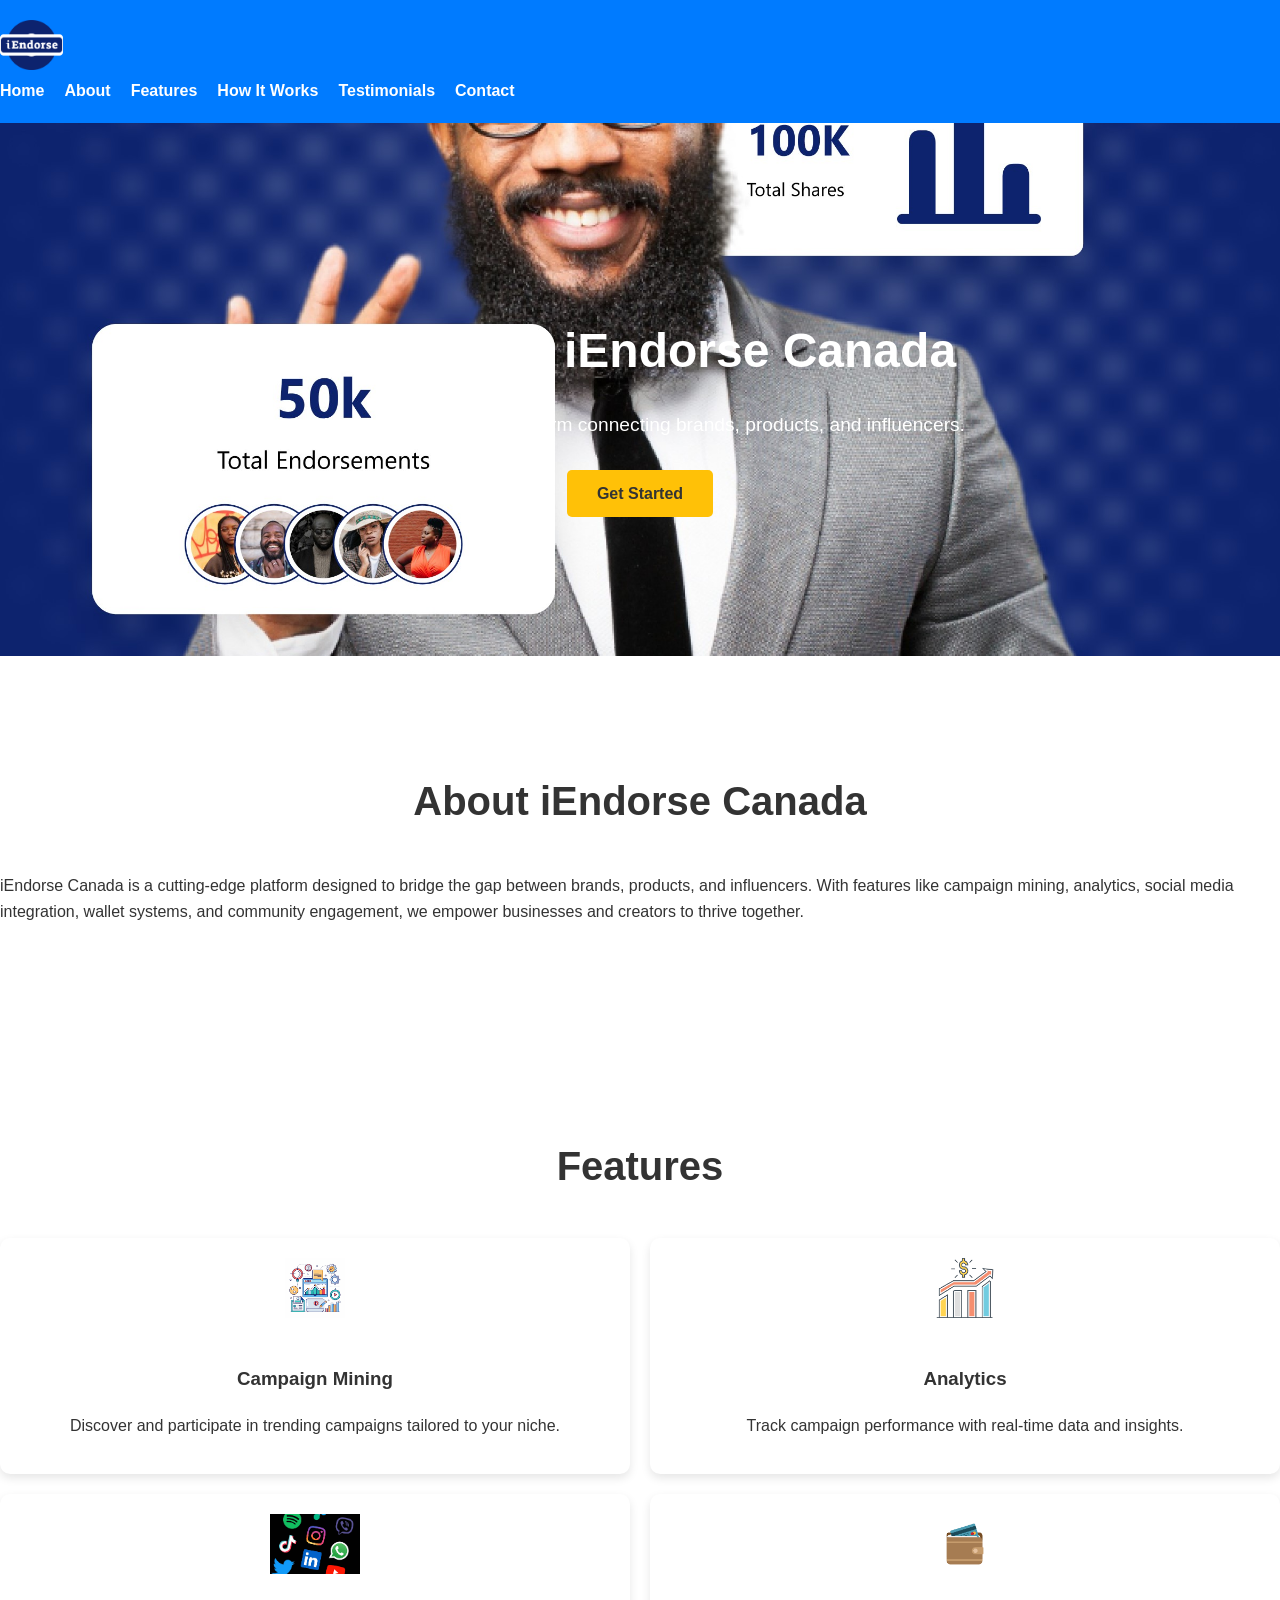
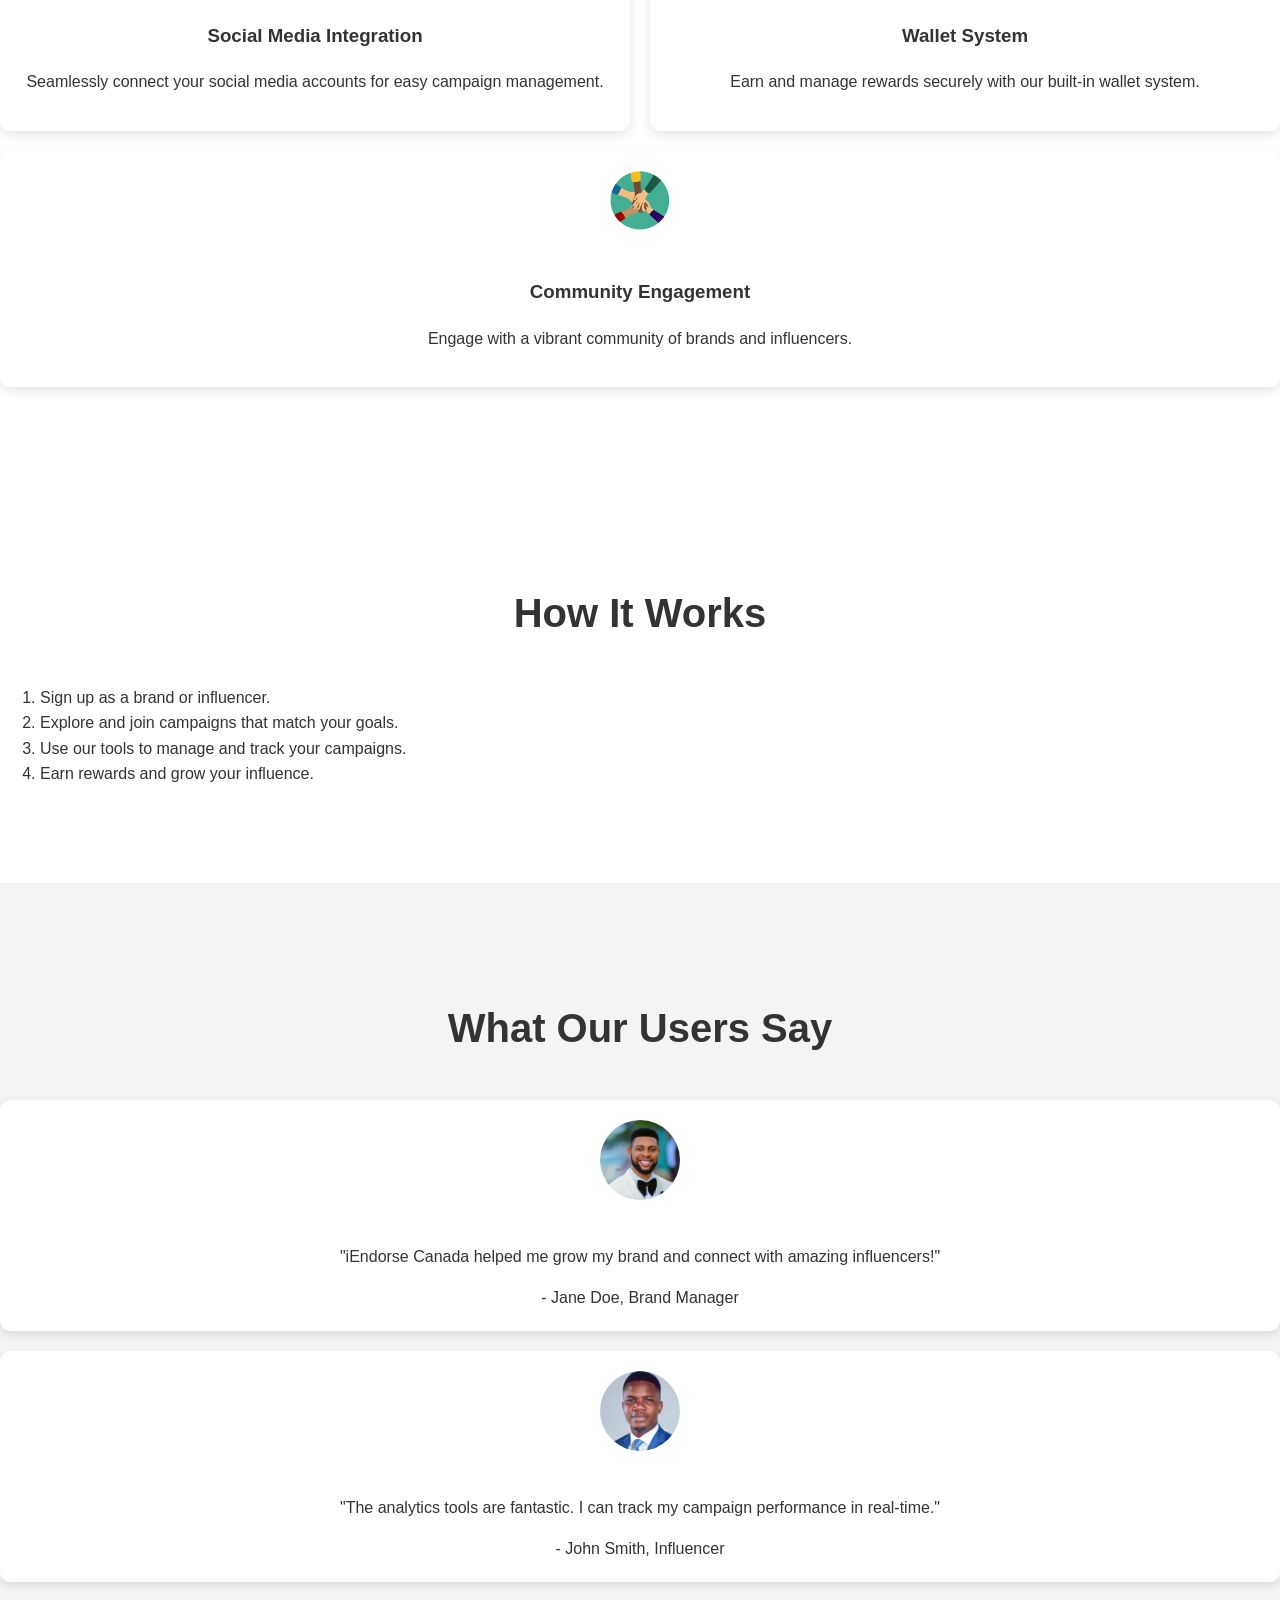
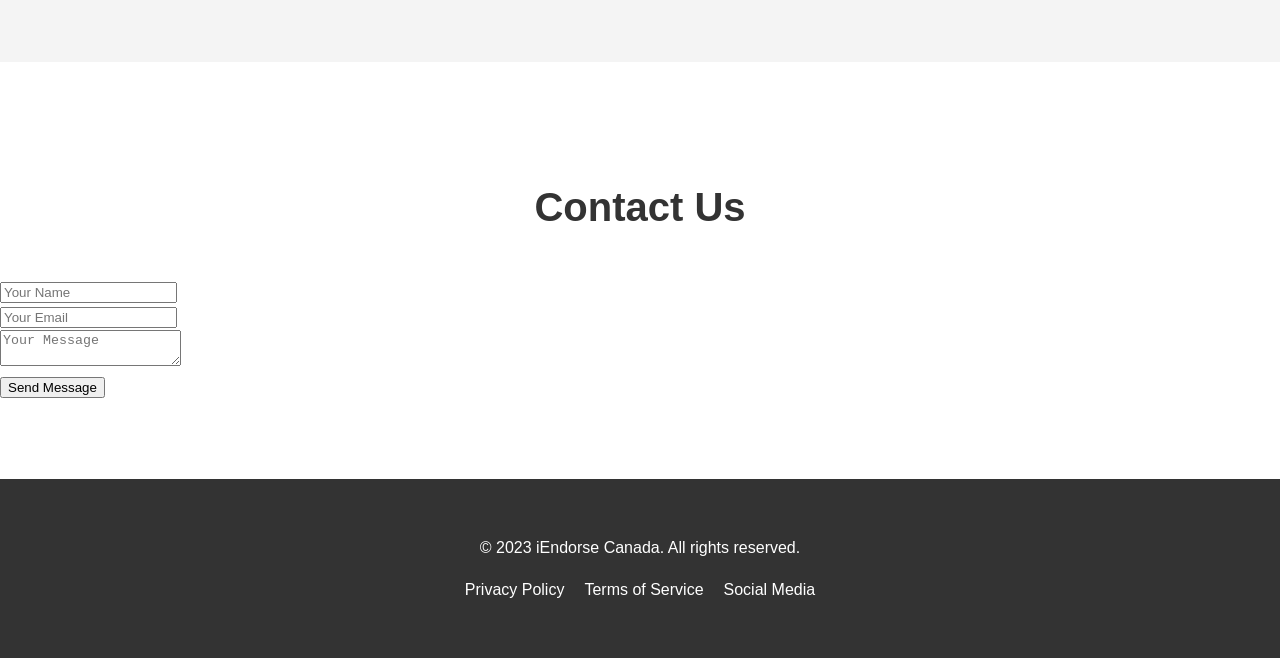
==== index.html @ 28fe3de1 "Update index.html" ====
<!DOCTYPE html>
<html lang="en">
<head>
  <meta charset="UTF-8">
  <meta name="viewport" content="width=device-width, initial-scale=1.0">
  <title>iEndorse Canada</title>
  <link rel="icon" type="images/png" href=images/logo.png">
  <link rel="stylesheet" href="styles.css">
</head>
<body>
  <header>
    <div class="container">
      <div class="header-content">
        <img src="images/logo.png" alt="iEndorse Canada Logo" class="logo">
        <nav>
          <ul>
            <li><a href="#home">Home</a></li>
            <li><a href="#about">About</a></li>
            <li><a href="#features">Features</a></li>
            <li><a href="#how-it-works">How It Works</a></li>
            <li><a href="#testimonials">Testimonials</a></li>
            <li><a href="#contact">Contact</a></li>
          </ul>
        </nav>
      </div>
    </div>
  </header>

  <section id="home" class="hero">
    <div class="container">
      <h1>. . . . . . . . . iEndorse Canada</h1>
      <p>Your digital campaign platform connecting brands, products, and influencers.</p>
      <a href="#how-it-works" class="cta-button">Get Started</a>
    </div>
  </section>

  <section id="about" class="about">
    <div class="container">
      <h2>About iEndorse Canada</h2>
      <p>iEndorse Canada is a cutting-edge platform designed to bridge the gap between brands, products, and influencers. With features like campaign mining, analytics, social media integration, wallet systems, and community engagement, we empower businesses and creators to thrive together.</p>
    </div>
  </section>

  <section id="features" class="features">
    <div class="container">
      <h2>Features</h2>
      <div class="feature-list">
        <div class="feature-item">
          <img src="images/feature-icons/campaign-mining.png" alt="Campaign Mining">
          <h3>Campaign Mining</h3>
          <p>Discover and participate in trending campaigns tailored to your niche.</p>
        </div>
        <div class="feature-item">
          <img src="images/feature-icons/analytics.png" alt="Analytics">
          <h3>Analytics</h3>
          <p>Track campaign performance with real-time data and insights.</p>
        </div>
        <div class="feature-item">
          <img src="images/feature-icons/social-media.png" alt="Social Media Integration">
          <h3>Social Media Integration</h3>
          <p>Seamlessly connect your social media accounts for easy campaign management.</p>
        </div>
        <div class="feature-item">
          <img src="images/feature-icons/wallet.png" alt="Wallet System">
          <h3>Wallet System</h3>
          <p>Earn and manage rewards securely with our built-in wallet system.</p>
        </div>
        <div class="feature-item">
          <img src="images/feature-icons/community.png" alt="Community Engagement">
          <h3>Community Engagement</h3>
          <p>Engage with a vibrant community of brands and influencers.</p>
        </div>
      </div>
    </div>
  </section>

  <section id="how-it-works" class="how-it-works">
    <div class="container">
      <h2>How It Works</h2>
      <ol>
        <li>Sign up as a brand or influencer.</li>
        <li>Explore and join campaigns that match your goals.</li>
        <li>Use our tools to manage and track your campaigns.</li>
        <li>Earn rewards and grow your influence.</li>
      </ol>
    </div>
  </section>

  <section id="testimonials" class="testimonials">
    <div class="container">
      <h2>What Our Users Say</h2>
      <div class="testimonial-list">
        <div class="testimonial-item">
          <img src="images/testimonial-1.jpg" alt="User 1">
          <p>"iEndorse Canada helped me grow my brand and connect with amazing influencers!"</p>
          <span>- Jane Doe, Brand Manager</span>
        </div>
        <div class="testimonial-item">
          <img src="images/testimonial-2.jpg" alt="User 2">
          <p>"The analytics tools are fantastic. I can track my campaign performance in real-time."</p>
          <span>- John Smith, Influencer</span>
        </div>
      </div>
    </div>
  </section>

  <section id="contact" class="contact">
    <div class="container">
      <h2>Contact Us</h2>
      <form action="#" method="post">
        <div class="form-group">
          <input type="text" name="name" placeholder="Your Name" required>
        </div>
        <div class="form-group">
          <input type="email" name="email" placeholder="Your Email" required>
        </div>
        <div class="form-group">
          <textarea name="message" placeholder="Your Message" required></textarea>
        </div>
        <button type="submit" class="submit-button">Send Message</button>
      </form>
    </div>
  </section>

  <footer>
    <div class="container">
      <p>&copy; 2023 iEndorse Canada. All rights reserved.</p>
      <ul>
        <li><a href="#">Privacy Policy</a></li>
        <li><a href="#">Terms of Service</a></li>
        <li><a href="#">Social Media</a></li>
      </ul>
    </div>
  </footer>
</body>
</html>
---- styles.css ----
/* General Styles */
body {
  font-family: 'Arial', sans-serif;
  margin: 0;
  padding: 0;
  line-height: 1.6;
  color: #333;
}



/* Header */
header {
  background: #007BFF;
  color: #fff;
  padding: 20px 0;
  box-shadow: 0 2px 10px rgba(0, 0, 0, 0.1);
}

header .container {
  display: flex;
  justify-content: space-between;
  align-items: center;
}

header .logo {
  height: 50px;
}

header nav ul {
  list-style: none;
  padding: 0;
  display: flex;
  gap: 20px;
  margin: 0;
}

header nav ul li a {
  color: #fff;
  text-decoration: none;
  font-weight: bold;
  transition: color 0.3s ease;
}

header nav ul li a:hover {
  color: #FFC107; /* Highlight color on hover */
}

/* Hero Section */
.hero {
  background: url('images/hero-bg.jpg') no-repeat center center/cover;
  color: #fff;
  padding: 150px 0;
  text-align: center;
}

.hero h1 {
  font-size: 3rem;
  margin-bottom: 20px;
}

.hero p {
  font-size: 1.2rem;
  margin-bottom: 40px;
}

.cta-button {
  background: #FFC107;
  color: #333;
  padding: 15px 30px;
  text-decoration: none;
  border-radius: 5px;
  font-weight: bold;
  transition: background 0.3s ease;
}

.cta-button:hover {
  background: #e0a800;
}

/* Sections */
section {
  padding: 80px 0;
}

h2 {
  text-align: center;
  margin-bottom: 40px;
  font-size: 2.5rem;
}

/* Features Section */
.feature-list {
  display: flex;
  gap: 20px;
  justify-content: center;
  flex-wrap: wrap;
}

.feature-item {
  background: #fff;
  padding: 20px;
  border-radius: 10px;
  text-align: center;
  flex: 1 1 calc(33.333% - 40px);
  box-shadow: 0 4px 10px rgba(0, 0, 0, 0.1);
  transition: transform 0.3s ease;
}

.feature-item:hover {
  transform: translateY(-10px);
}

.feature-item img {
  height: 60px;
  margin-bottom: 20px;
}

/* Testimonials Section */
.testimonials {
  background: #f4f4f4;
}

.testimonial-list {
  display: flex;
  gap: 20px;
  justify-content: center;
  flex-wrap: wrap;
}

.testimonial-item {
  background: #fff;
  padding: 20px;
  border-radius: 10px;
  text-align: center;
  flex: 1 1 calc(50% - 40px);
  box-shadow: 0 4px 10px rgba(0, 0, 0, 0.1);
}

.testimonial-item img {
  width: 80px;
  height: 80px;
  border-radius: 50%;
  margin-bottom: 20px;
}

/* Footer */
footer {
  background: #333;
  color: #fff;
  padding: 40px 0;
  text-align: center;
}

footer ul {
  list-style: none;
  padding: 0;
  display: flex;
  justify-content: center;
  gap: 20px;
}

footer ul li a {
  color: #fff;
  text-decoration: none;
}
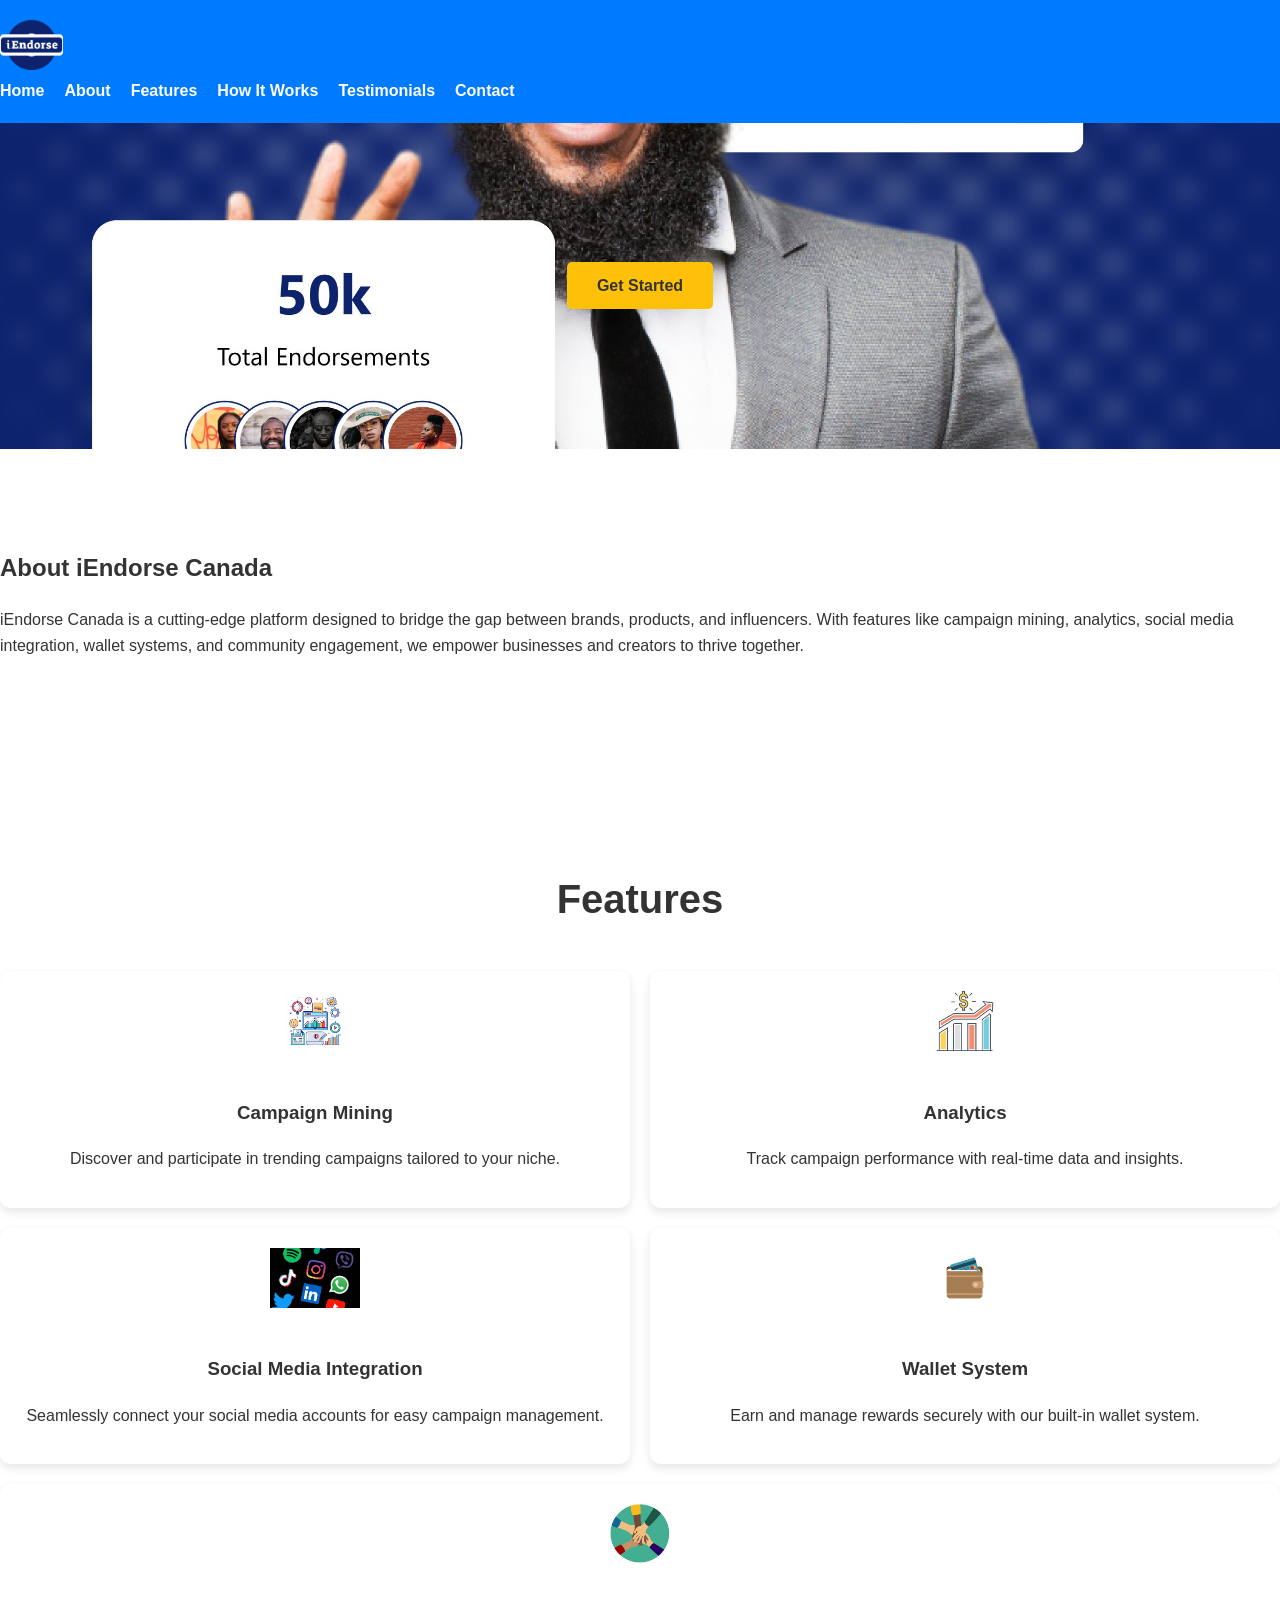
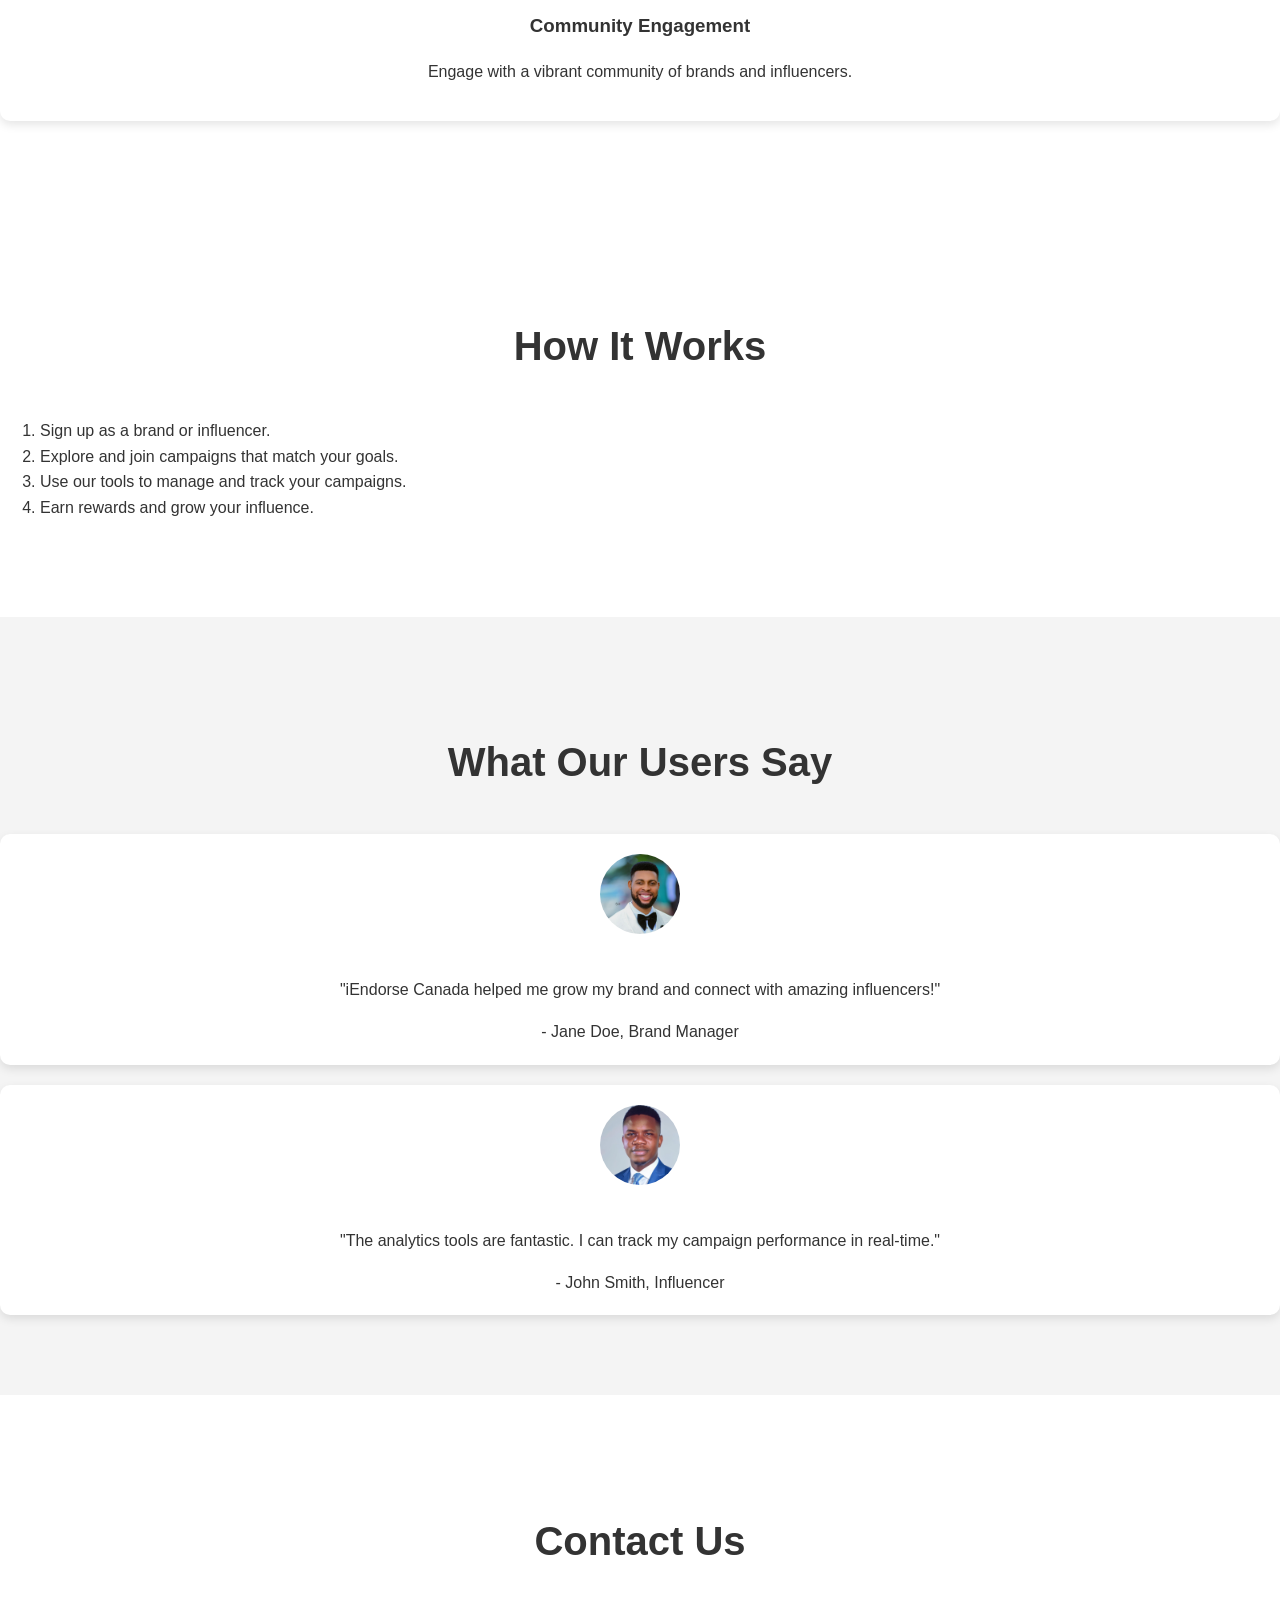
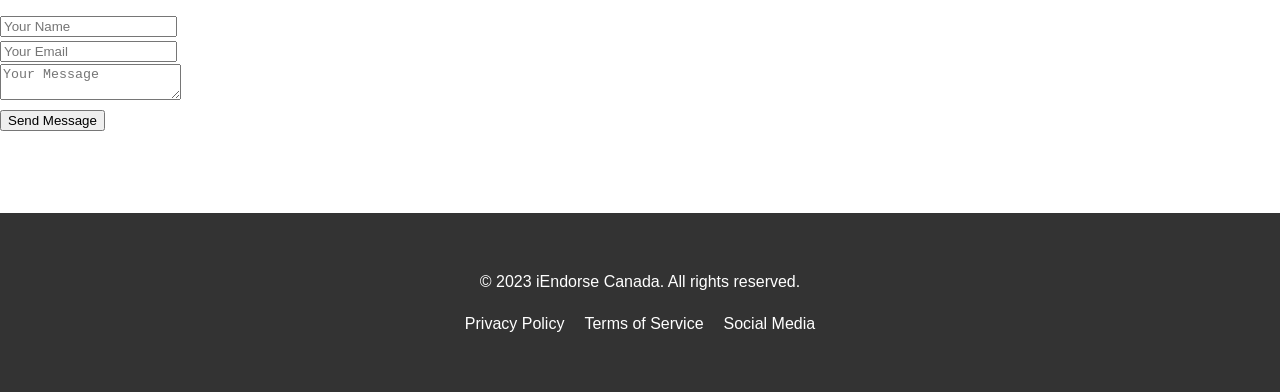
==== commit f2a50114: "Update index.html" ====
--- a/index.html
+++ b/index.html
@@ -28,15 +28,14 @@
 
   <section id="home" class="hero">
     <div class="container">
-      <h1>. . . . . . . . . iEndorse Canada</h1>
-      <p>Your digital campaign platform connecting brands, products, and influencers.</p>
+     
       <a href="#how-it-works" class="cta-button">Get Started</a>
     </div>
   </section>
 
   <section id="about" class="about">
     <div class="container">
-      <h2>About iEndorse Canada</h2>
+      <h1>About iEndorse Canada</h1>
       <p>iEndorse Canada is a cutting-edge platform designed to bridge the gap between brands, products, and influencers. With features like campaign mining, analytics, social media integration, wallet systems, and community engagement, we empower businesses and creators to thrive together.</p>
     </div>
   </section>
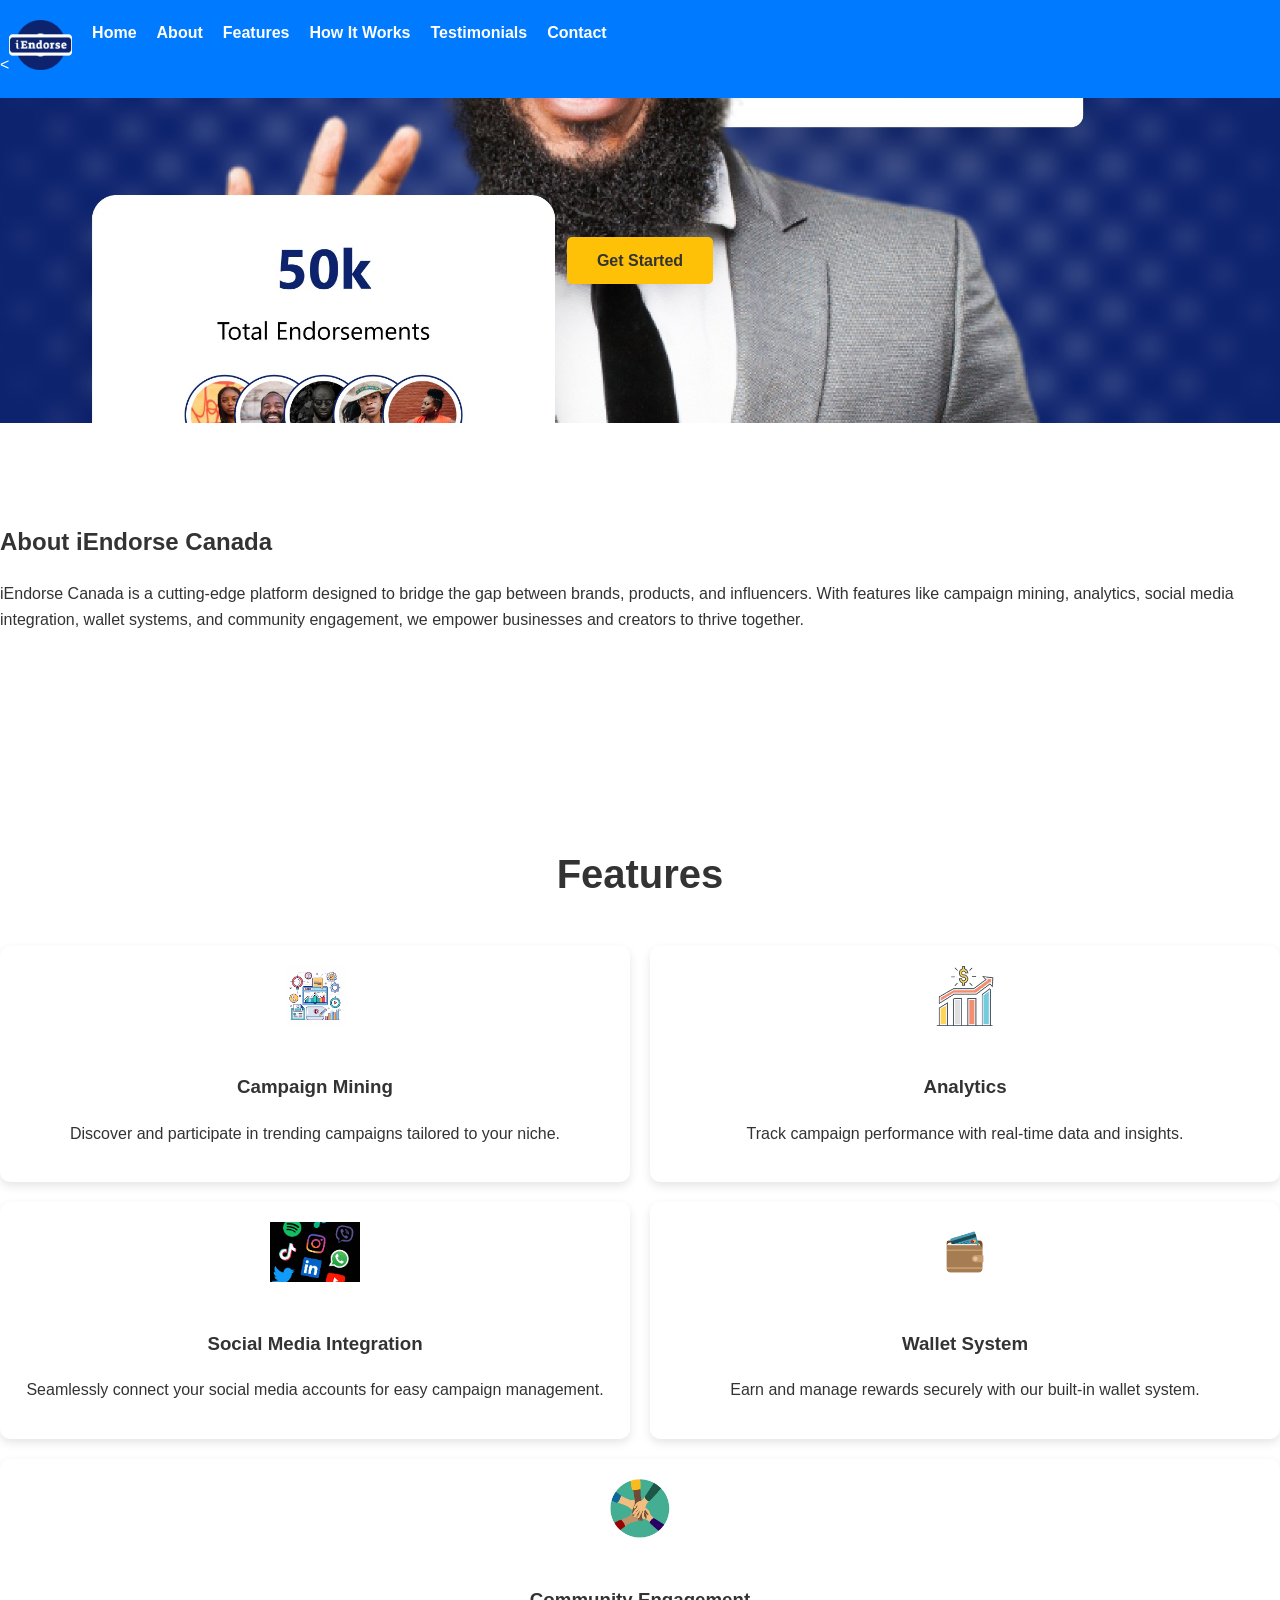
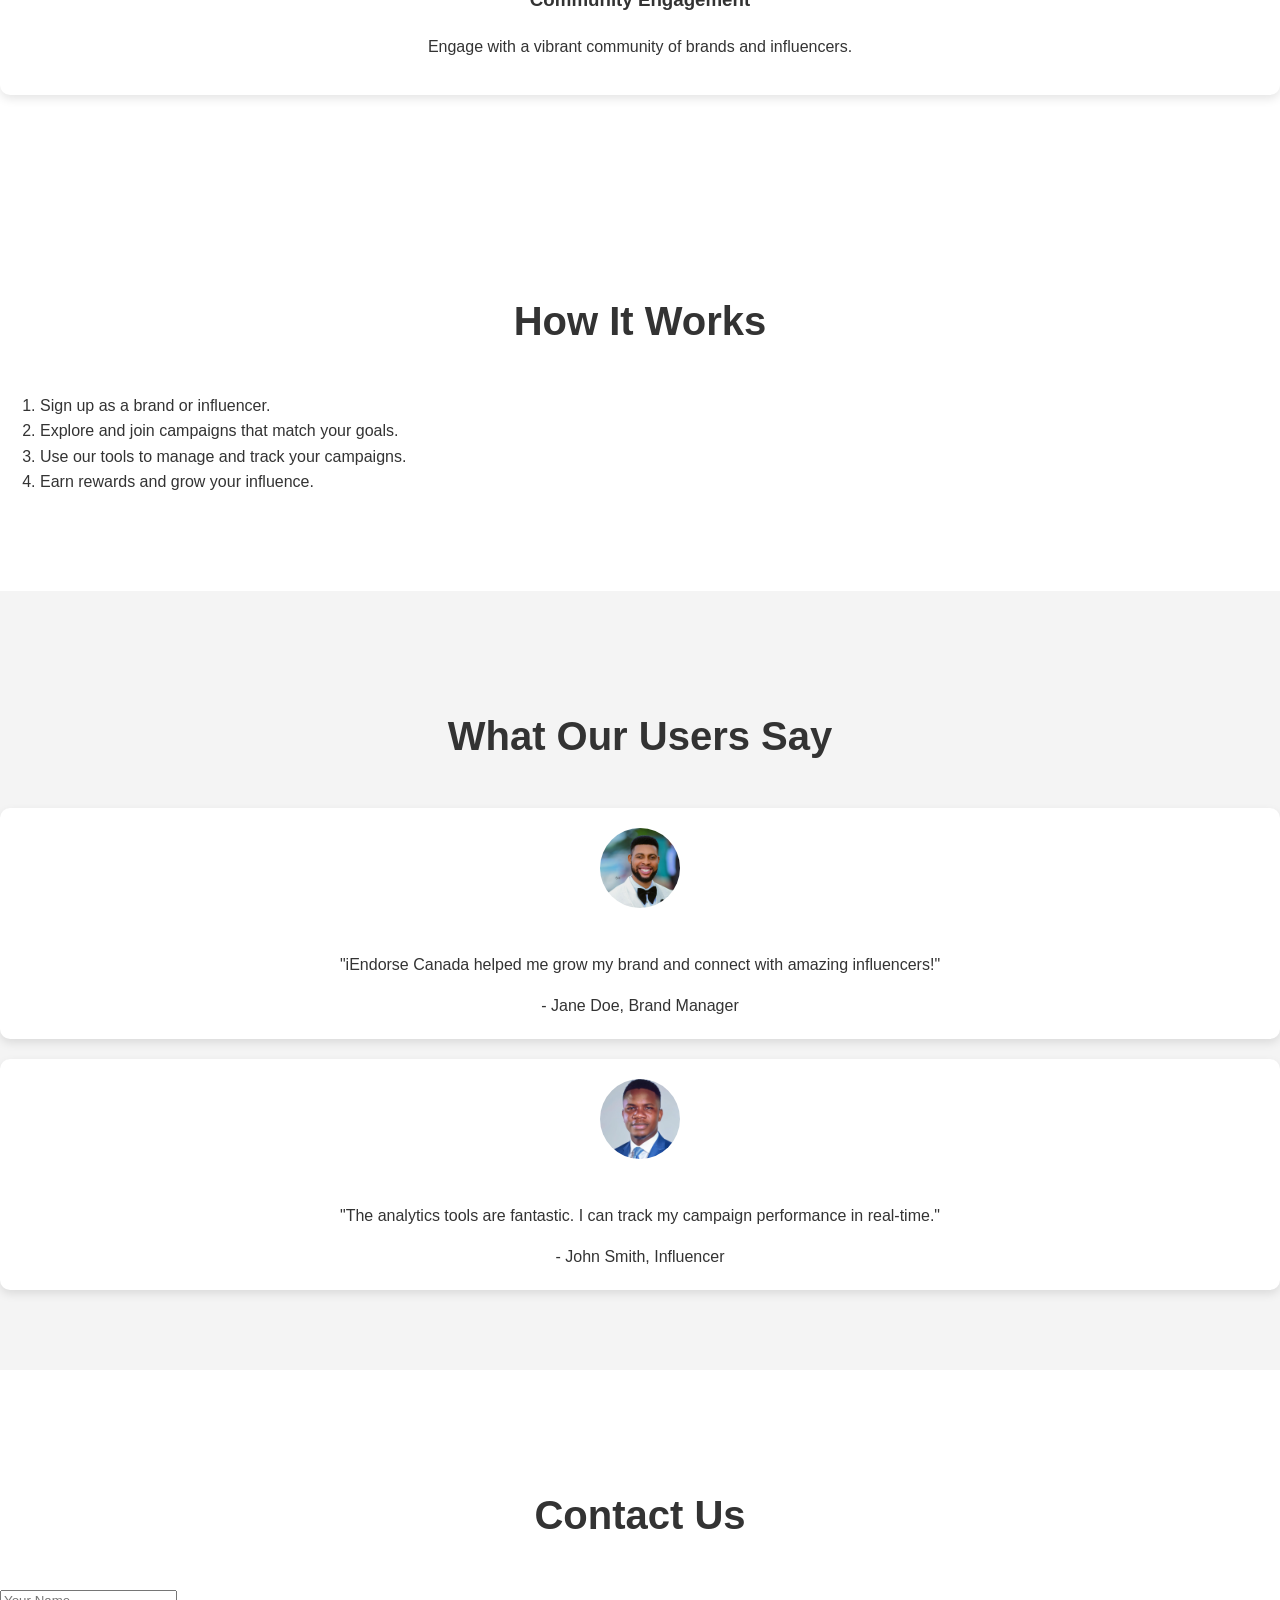
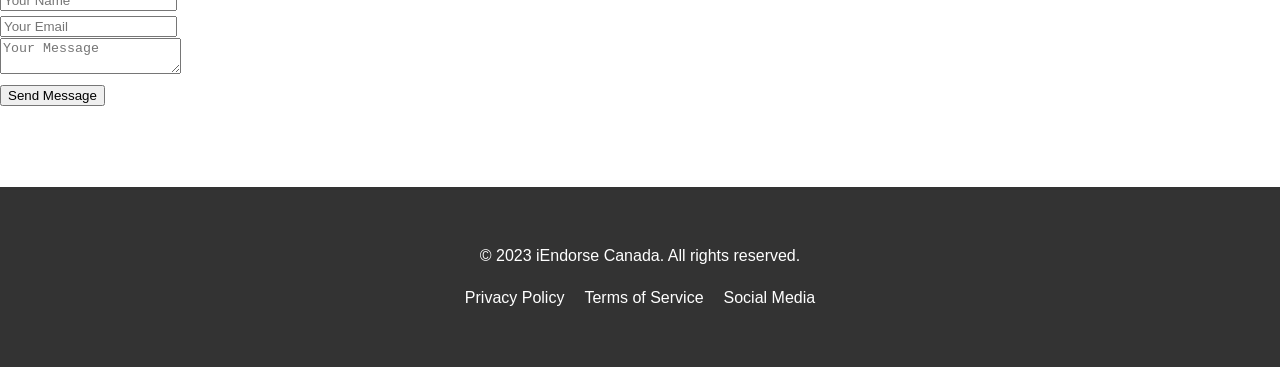
==== commit 3113d9d5: "Update index.html" ====
--- a/index.html
+++ b/index.html
@@ -5,15 +5,18 @@
   <meta name="viewport" content="width=device-width, initial-scale=1.0">
   <title>iEndorse Canada</title>
   <link rel="icon" type="images/png" href=images/logo.png">
+  <link rel="icon" href="https://raw.githubusercontent.com/chrisdgenius/iendorse-canada/main/iamges/logo.png" type="image/png">
+
   <link rel="stylesheet" href="styles.css">
 </head>
 <body>
   <header>
     <div class="container">
       <div class="header-content">
-        <img src="images/logo.png" alt="iEndorse Canada Logo" class="logo">
+        
         <nav>
           <ul>
+            <li><<img src="images/logo.png" alt="iEndorse Canada Logo" class="logo"></li>
             <li><a href="#home">Home</a></li>
             <li><a href="#about">About</a></li>
             <li><a href="#features">Features</a></li>
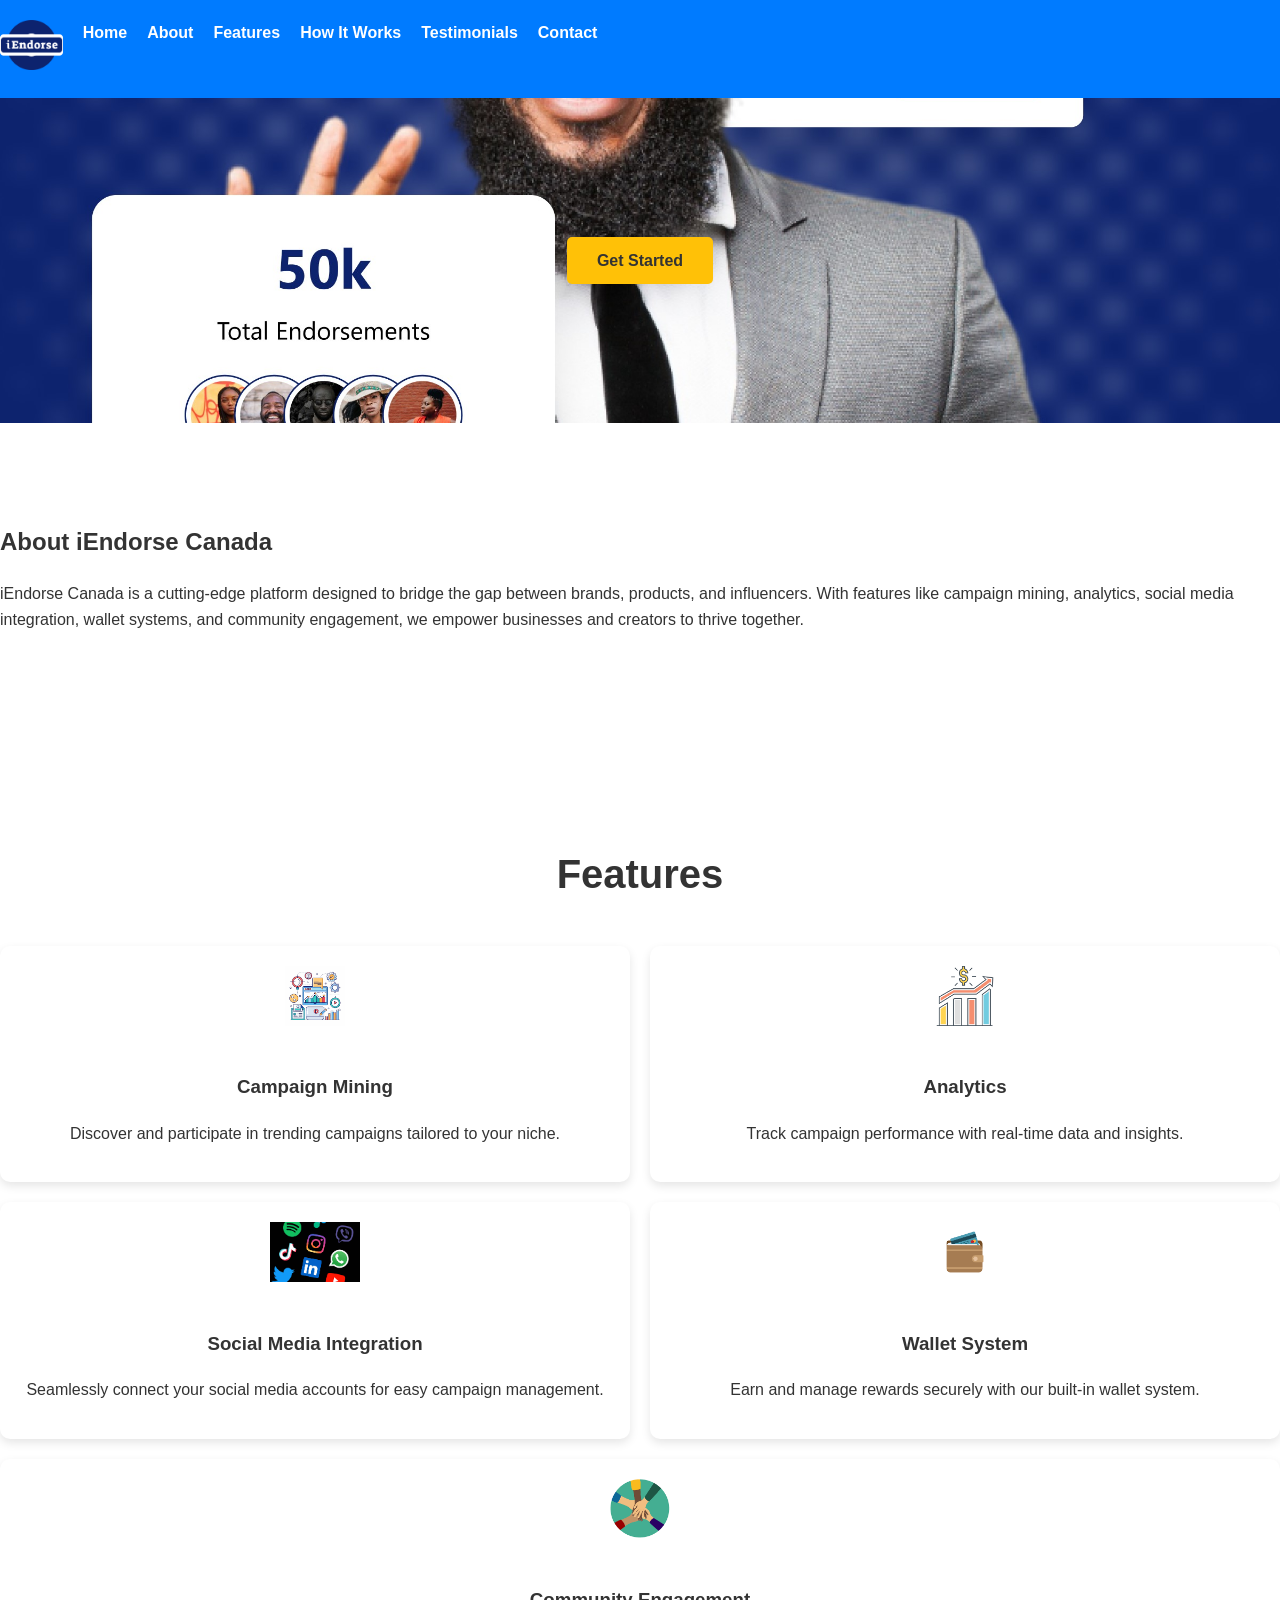
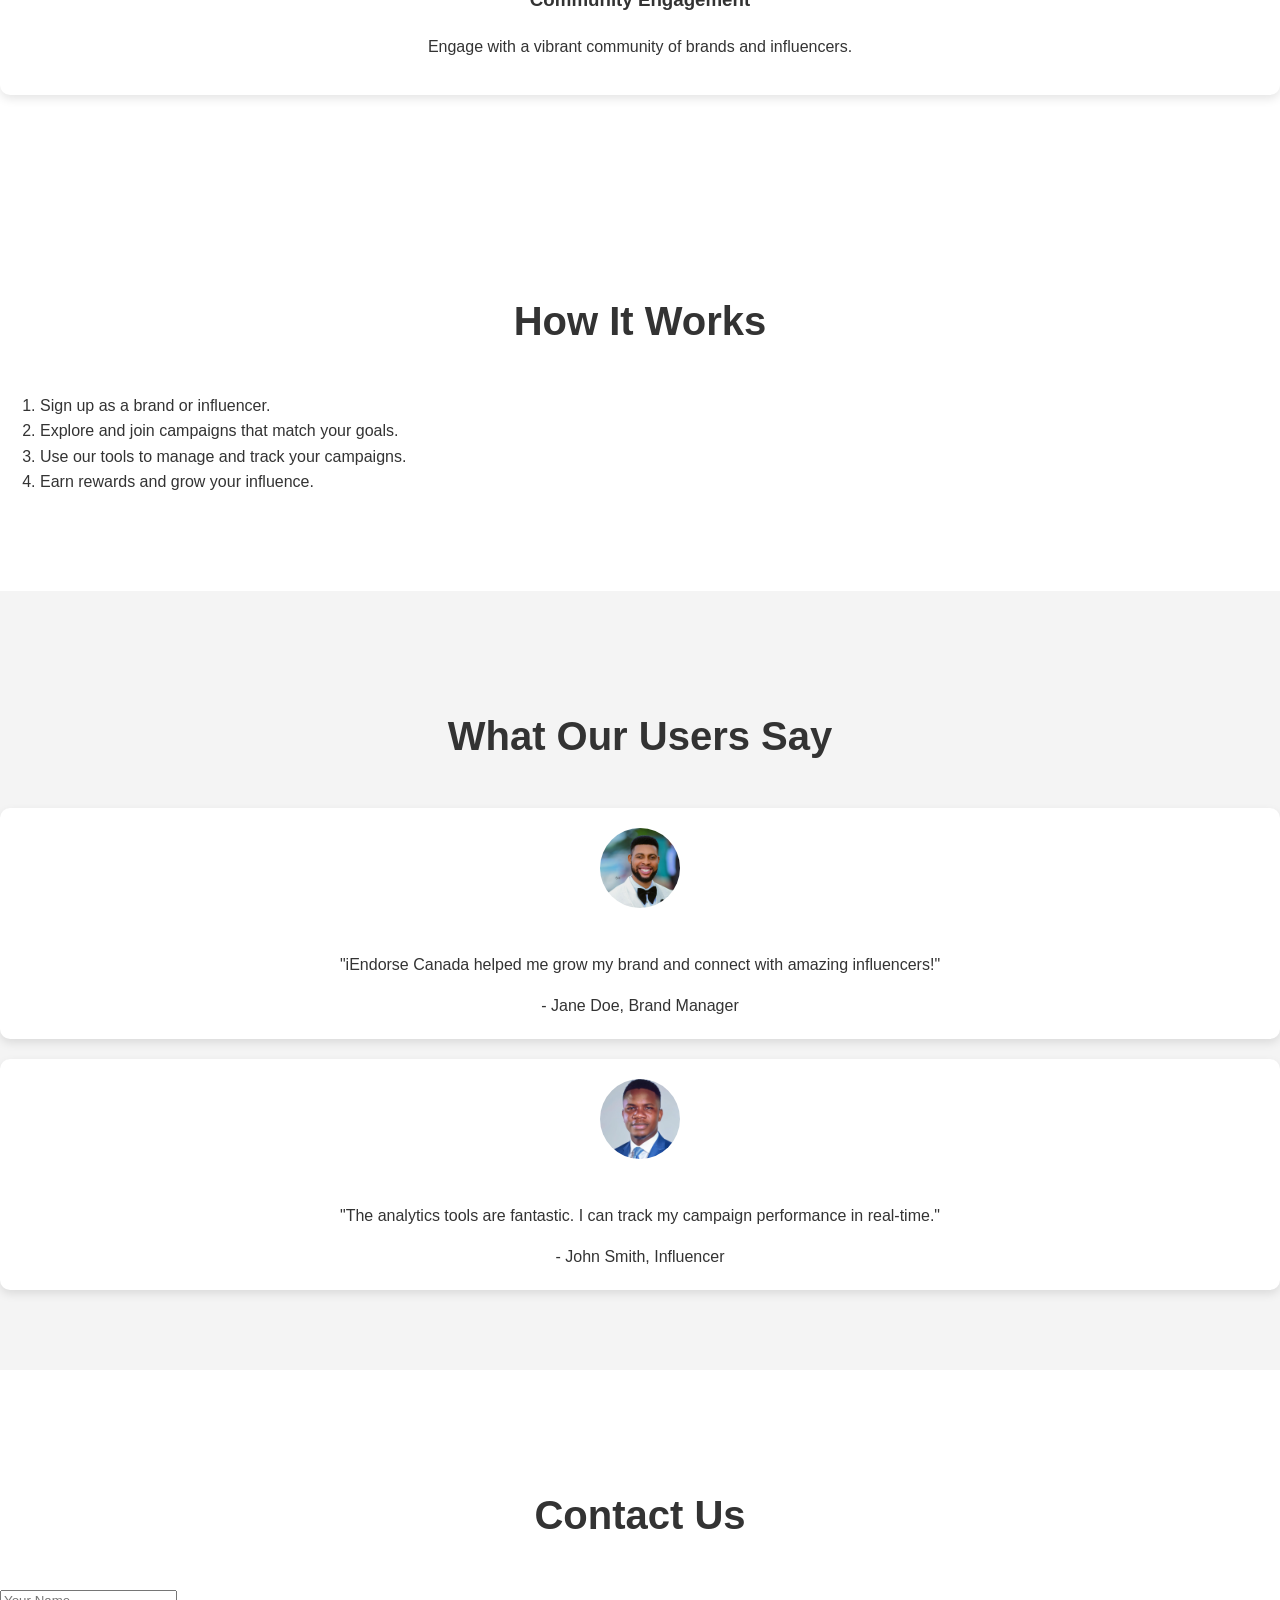
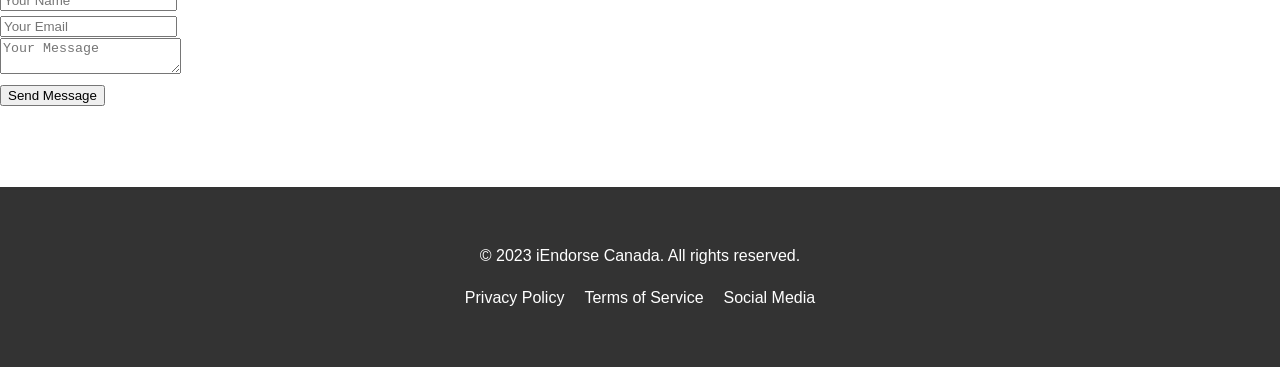
==== commit 92baee90: "Update index.html" ====
--- a/index.html
+++ b/index.html
@@ -16,7 +16,7 @@
         
         <nav>
           <ul>
-            <li><<img src="images/logo.png" alt="iEndorse Canada Logo" class="logo"></li>
+            <li><img src="images/logo.png" alt="iEndorse Canada Logo" class="logo"></li>
             <li><a href="#home">Home</a></li>
             <li><a href="#about">About</a></li>
             <li><a href="#features">Features</a></li>
--- a/styles.css
+++ b/styles.css
@@ -55,8 +55,9 @@
 }
 
 .hero h1 {
-  font-size: 3rem;
-  margin-bottom: 20px;
+  text-align: center;
+  margin-bottom: 40px;
+  font-size: 2.5rem;
 }
 
 .hero p {
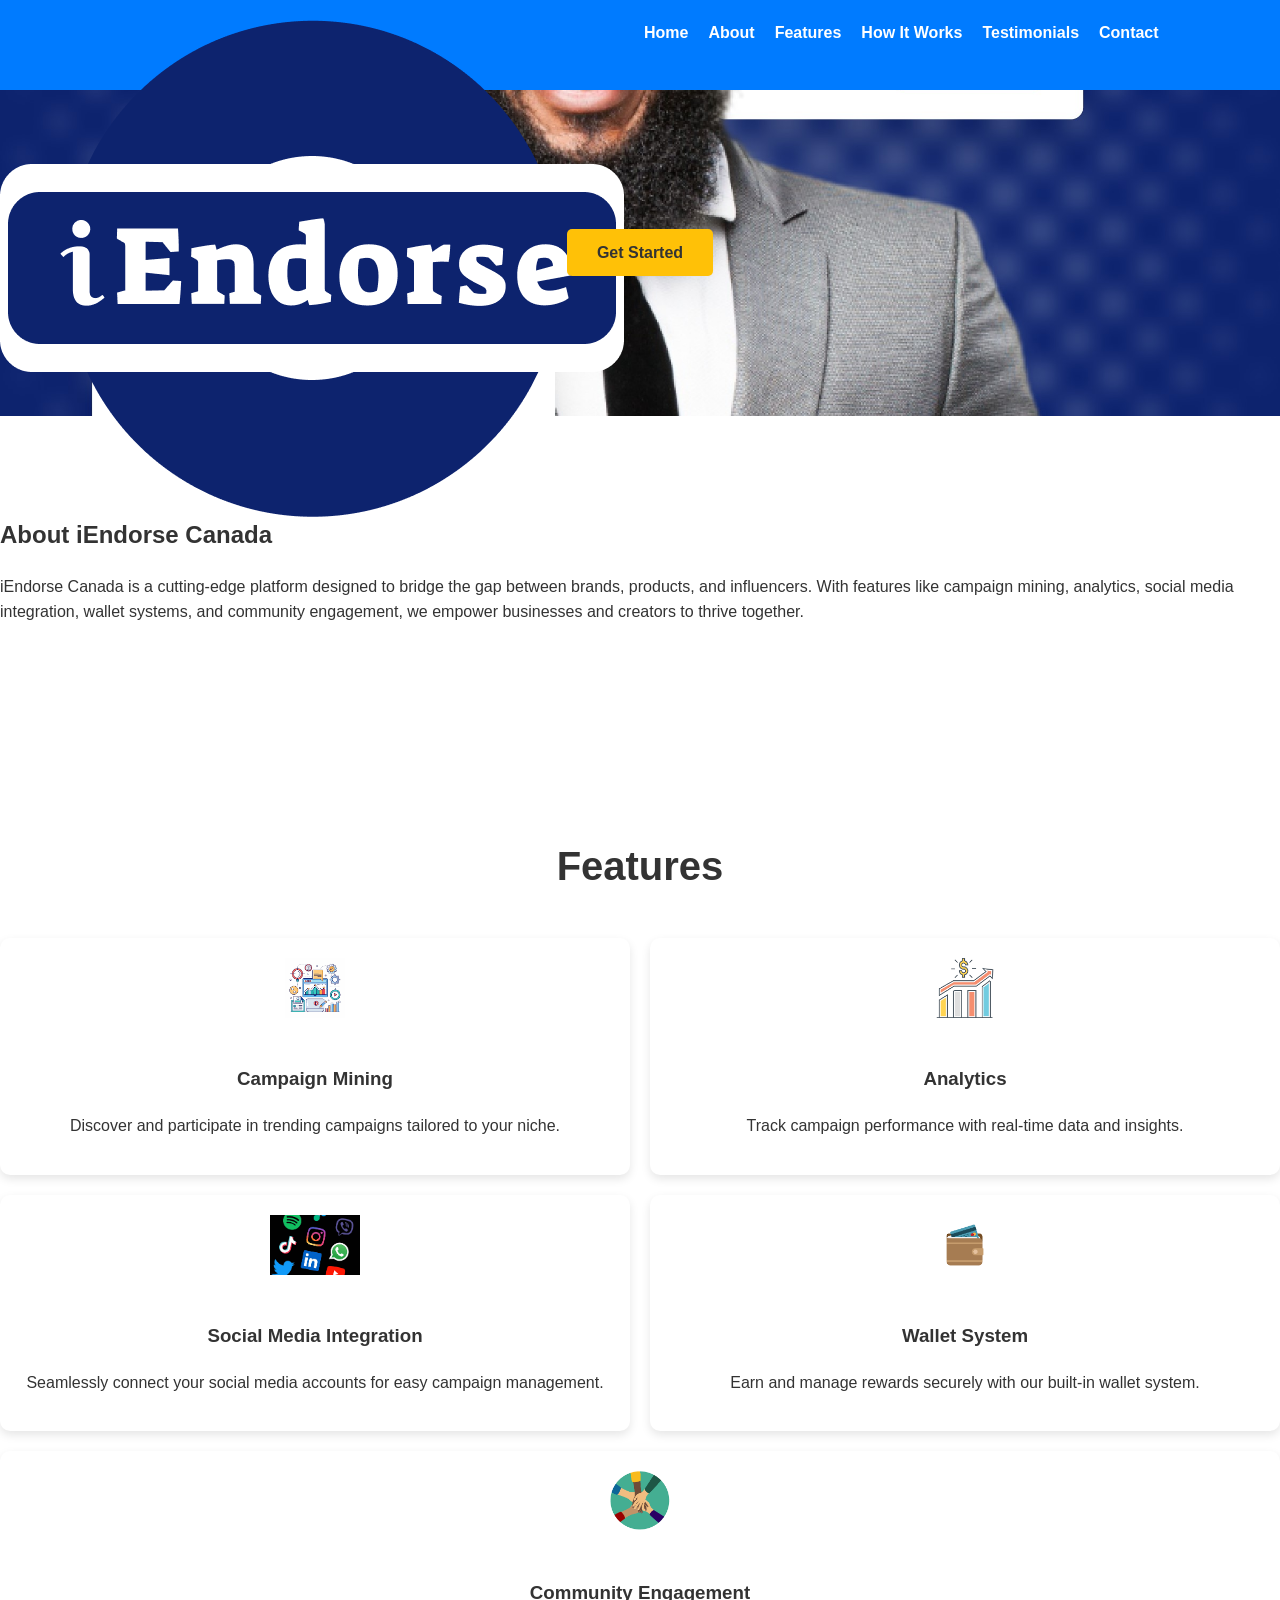
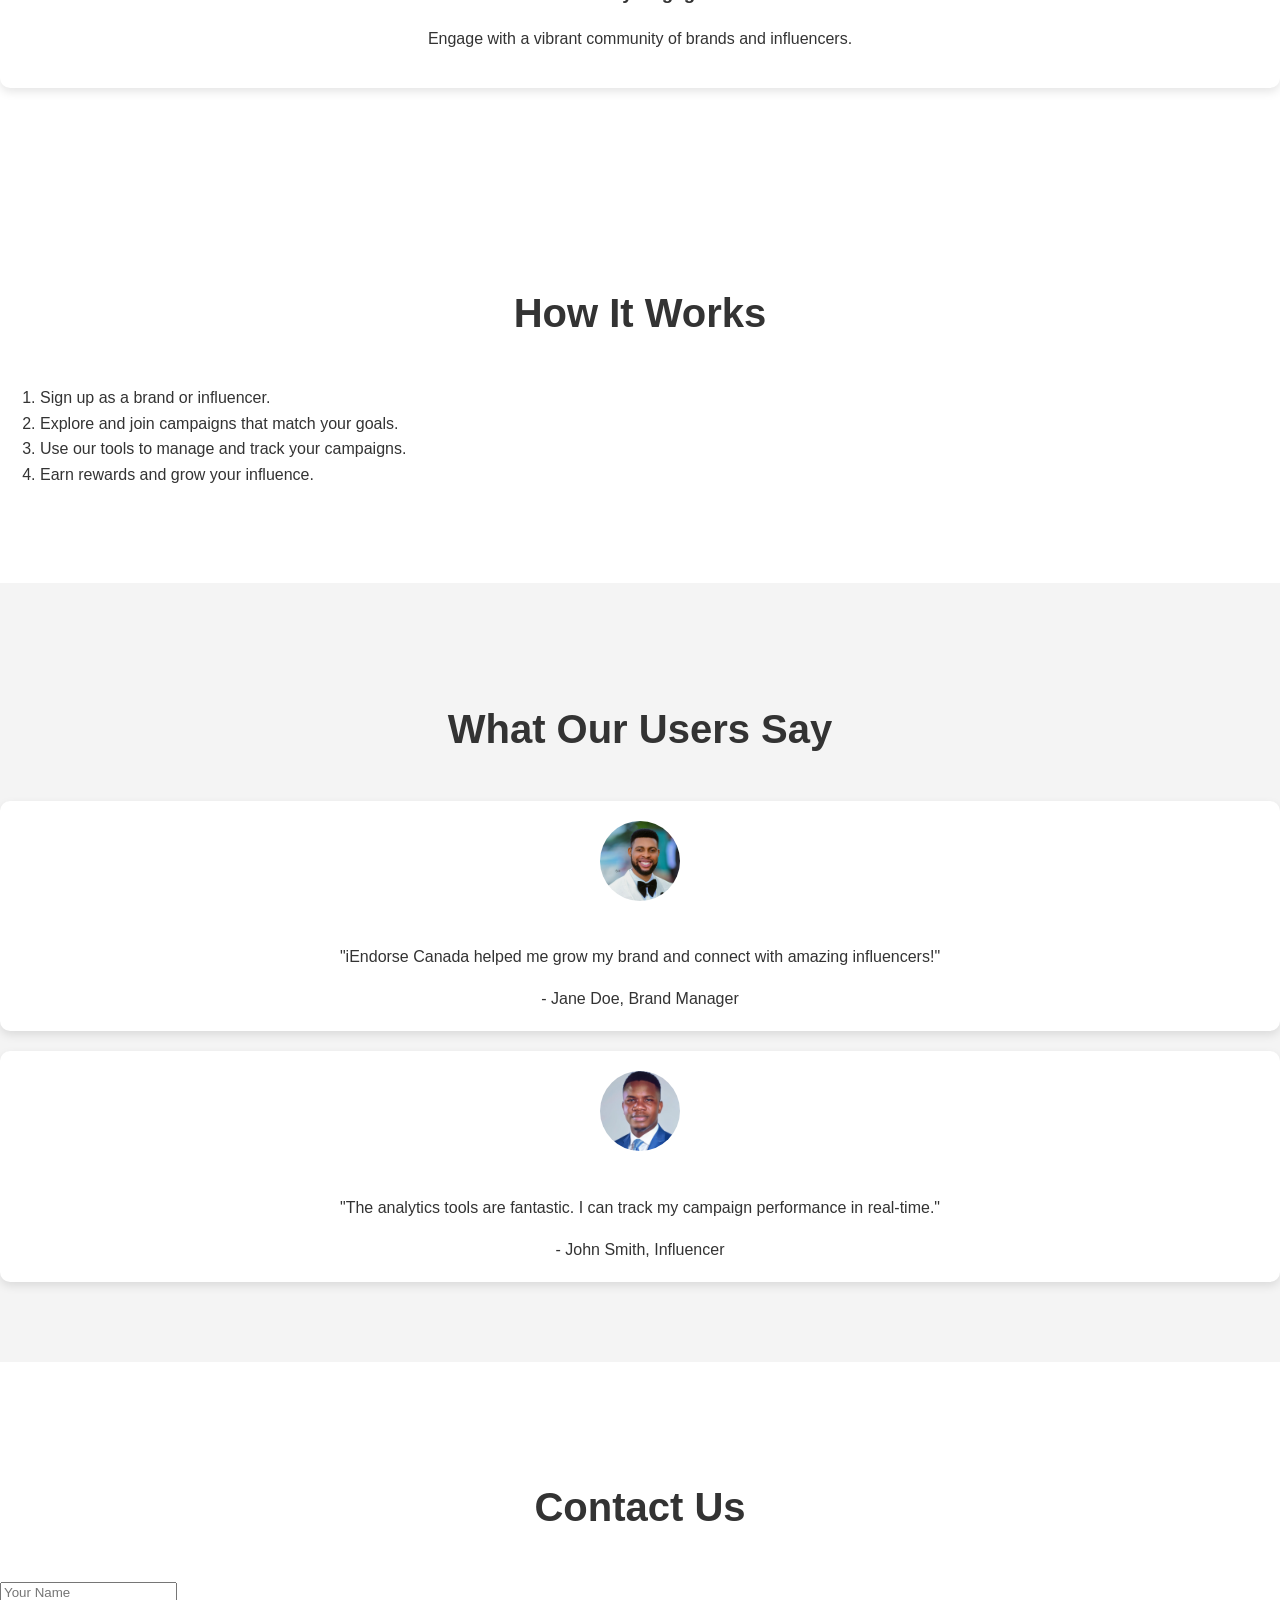
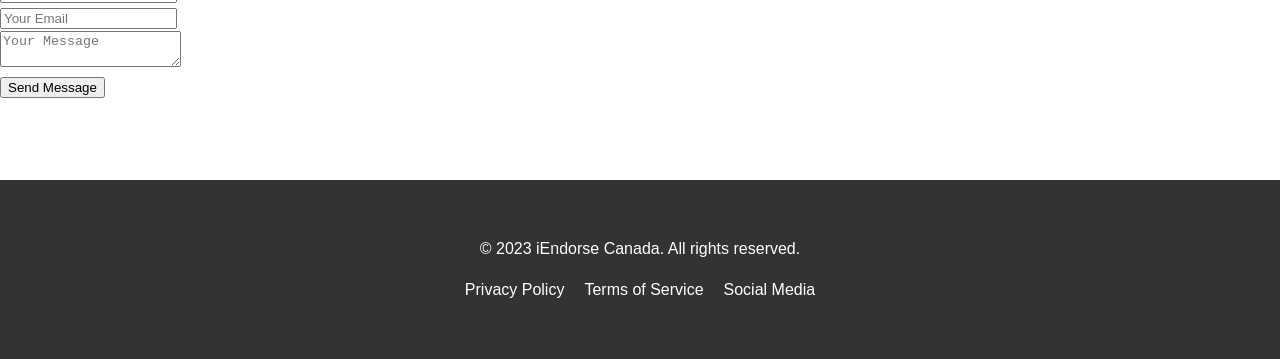
==== commit 550e27fa: "Update index.html" ====
--- a/index.html
+++ b/index.html
@@ -16,7 +16,8 @@
         
         <nav>
           <ul>
-            <li><img src="images/logo.png" alt="iEndorse Canada Logo" class="logo"></li>
+            
+            <li class="logo"><img src="images/logo.png" alt="iEndorse Canada Logo"></li>
             <li><a href="#home">Home</a></li>
             <li><a href="#about">About</a></li>
             <li><a href="#features">Features</a></li>
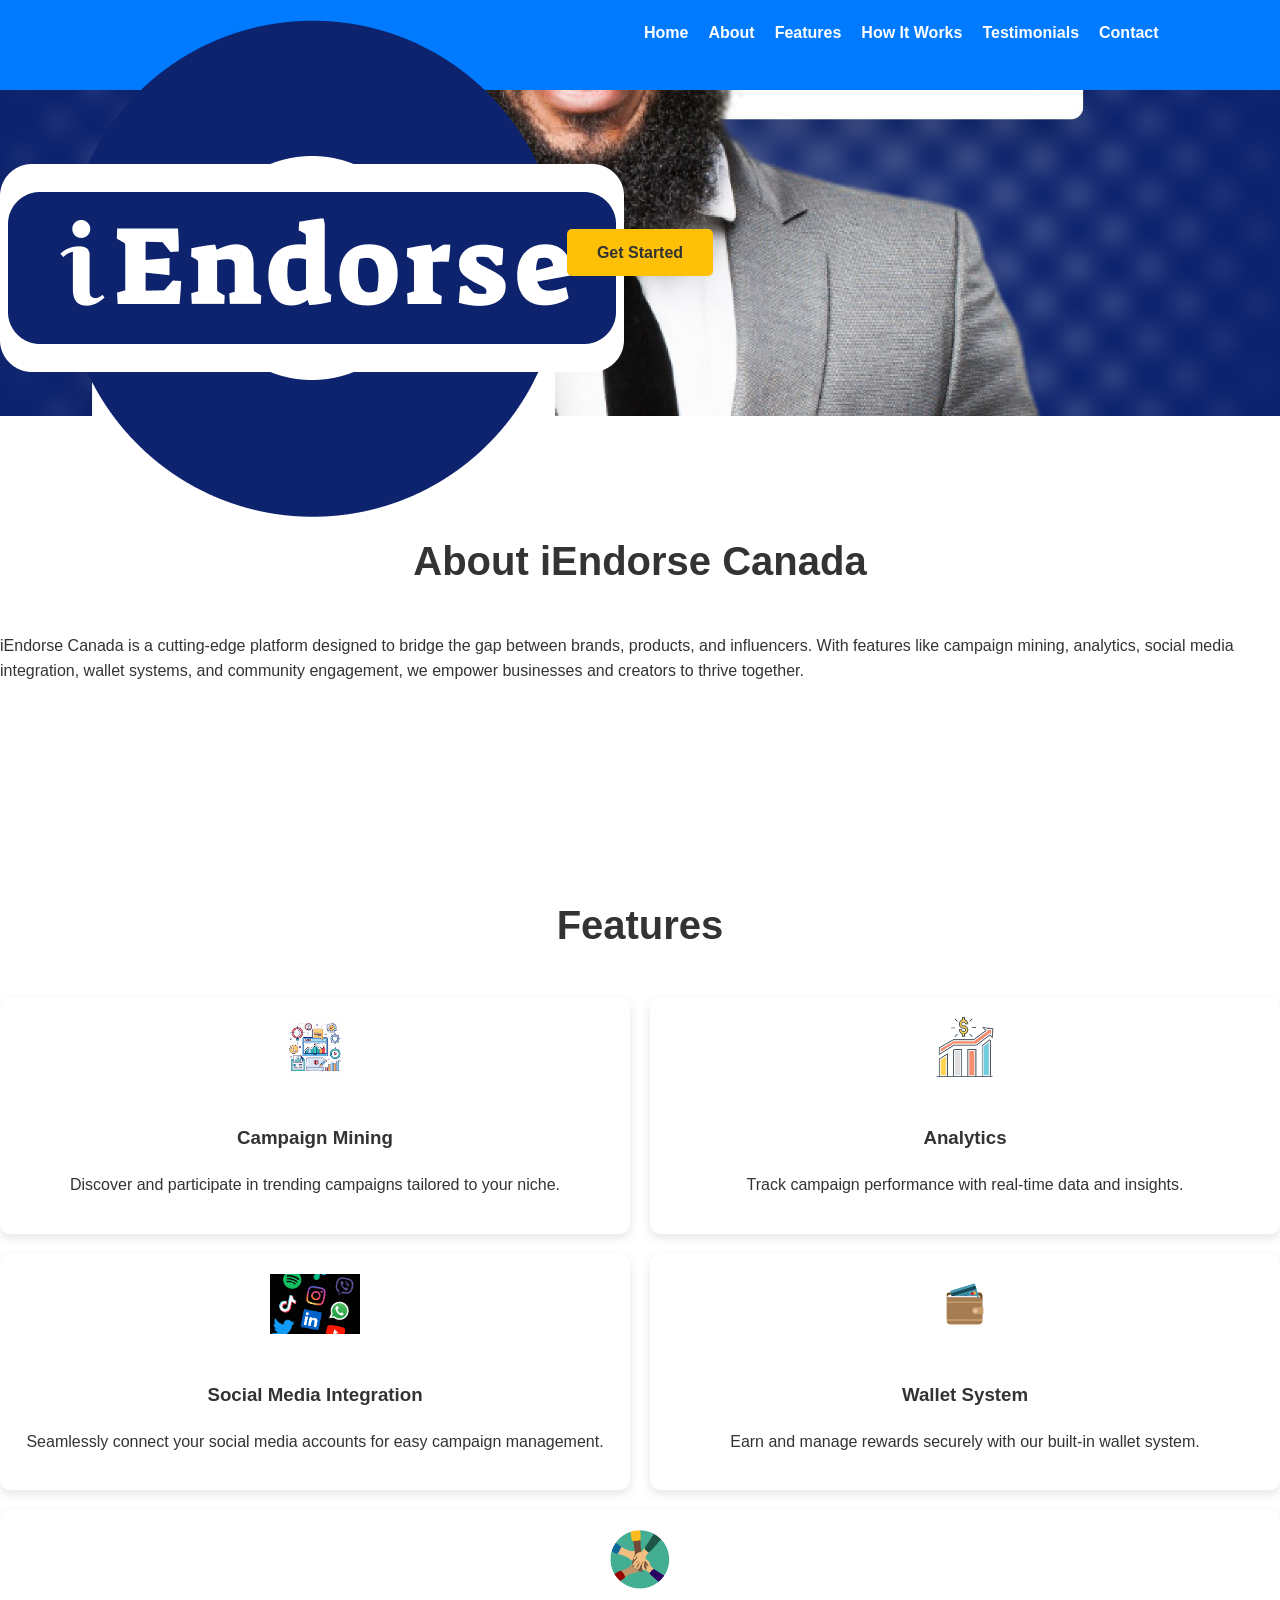
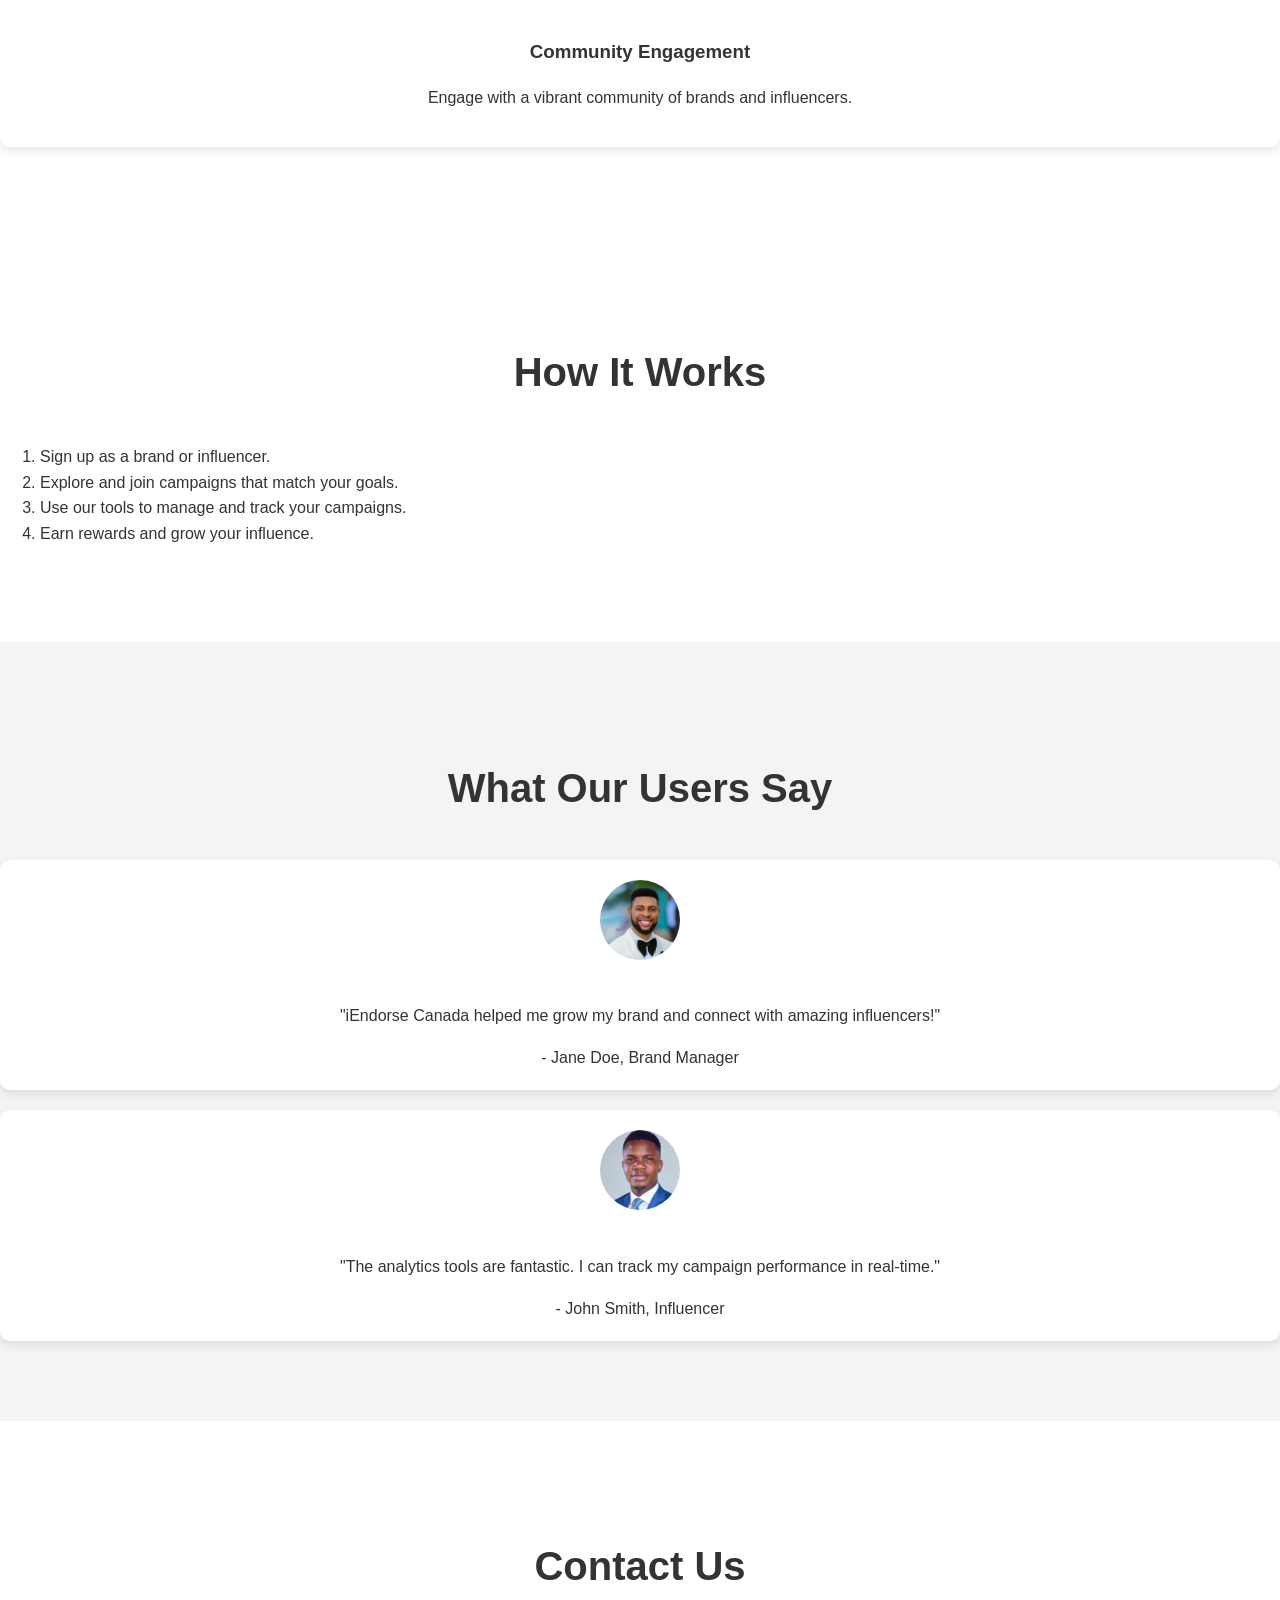
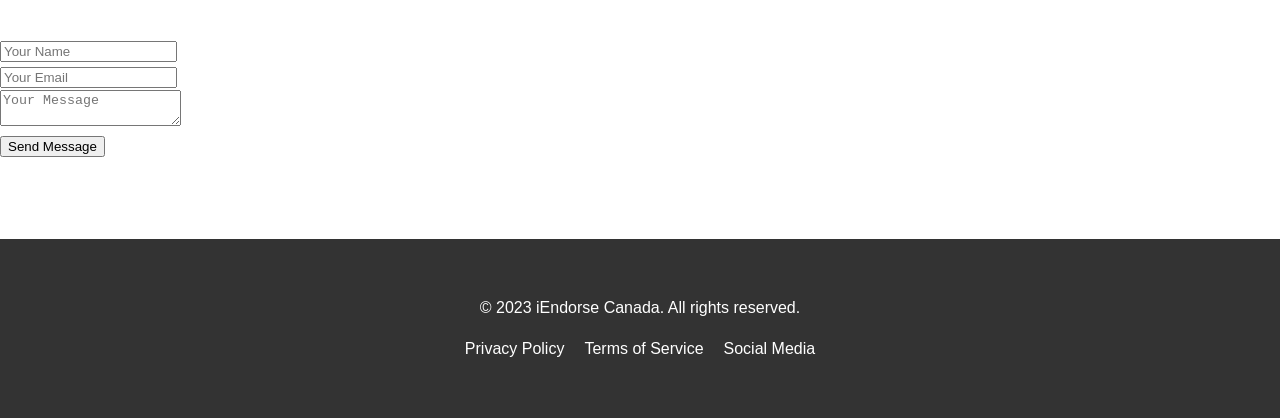
==== commit 5b5915b8: "Update index.html" ====
--- a/index.html
+++ b/index.html
@@ -5,7 +5,7 @@
   <meta name="viewport" content="width=device-width, initial-scale=1.0">
   <title>iEndorse Canada</title>
   <link rel="icon" type="images/png" href=images/logo.png">
-  <link rel="icon" href="https://raw.githubusercontent.com/chrisdgenius/iendorse-canada/main/iamges/logo.png" type="image/png">
+  <link rel="icon" href="https://raw.githubusercontent.com/chrisdgenius/iendorse-canada/main/images/logo.png" type="image/png">
 
   <link rel="stylesheet" href="styles.css">
 </head>
@@ -39,7 +39,7 @@
 
   <section id="about" class="about">
     <div class="container">
-      <h1>About iEndorse Canada</h1>
+      <h2>About iEndorse Canada</h2>
       <p>iEndorse Canada is a cutting-edge platform designed to bridge the gap between brands, products, and influencers. With features like campaign mining, analytics, social media integration, wallet systems, and community engagement, we empower businesses and creators to thrive together.</p>
     </div>
   </section>
--- a/styles.css
+++ b/styles.css
@@ -45,6 +45,43 @@
 header nav ul li a:hover {
   color: #FFC107; /* Highlight color on hover */
 }
+
+
+
+.nav-bar {
+    display: flex;
+    align-items: center;
+    list-style: none;
+    padding: 0;
+    margin: 0;
+    background-color: #007BFF; /* Optional: background color */
+    padding: 10px 20px;
+}
+
+.nav-bar .logo {
+    margin-right: auto; /* Pushes everything else to the right */
+}
+
+.nav-bar .logo img {
+    height: 50px; /* Adjust size as needed */
+}
+
+.nav-bar li {
+    margin: 0 15px;
+}
+
+.nav-bar li a {
+    text-decoration: none;
+    color: white;
+    font-weight: bold;
+    transition: color 0.3s;
+}
+
+.nav-bar li a:hover {
+    color: #FFC107;
+}
+
+
 
 /* Hero Section */
 .hero {
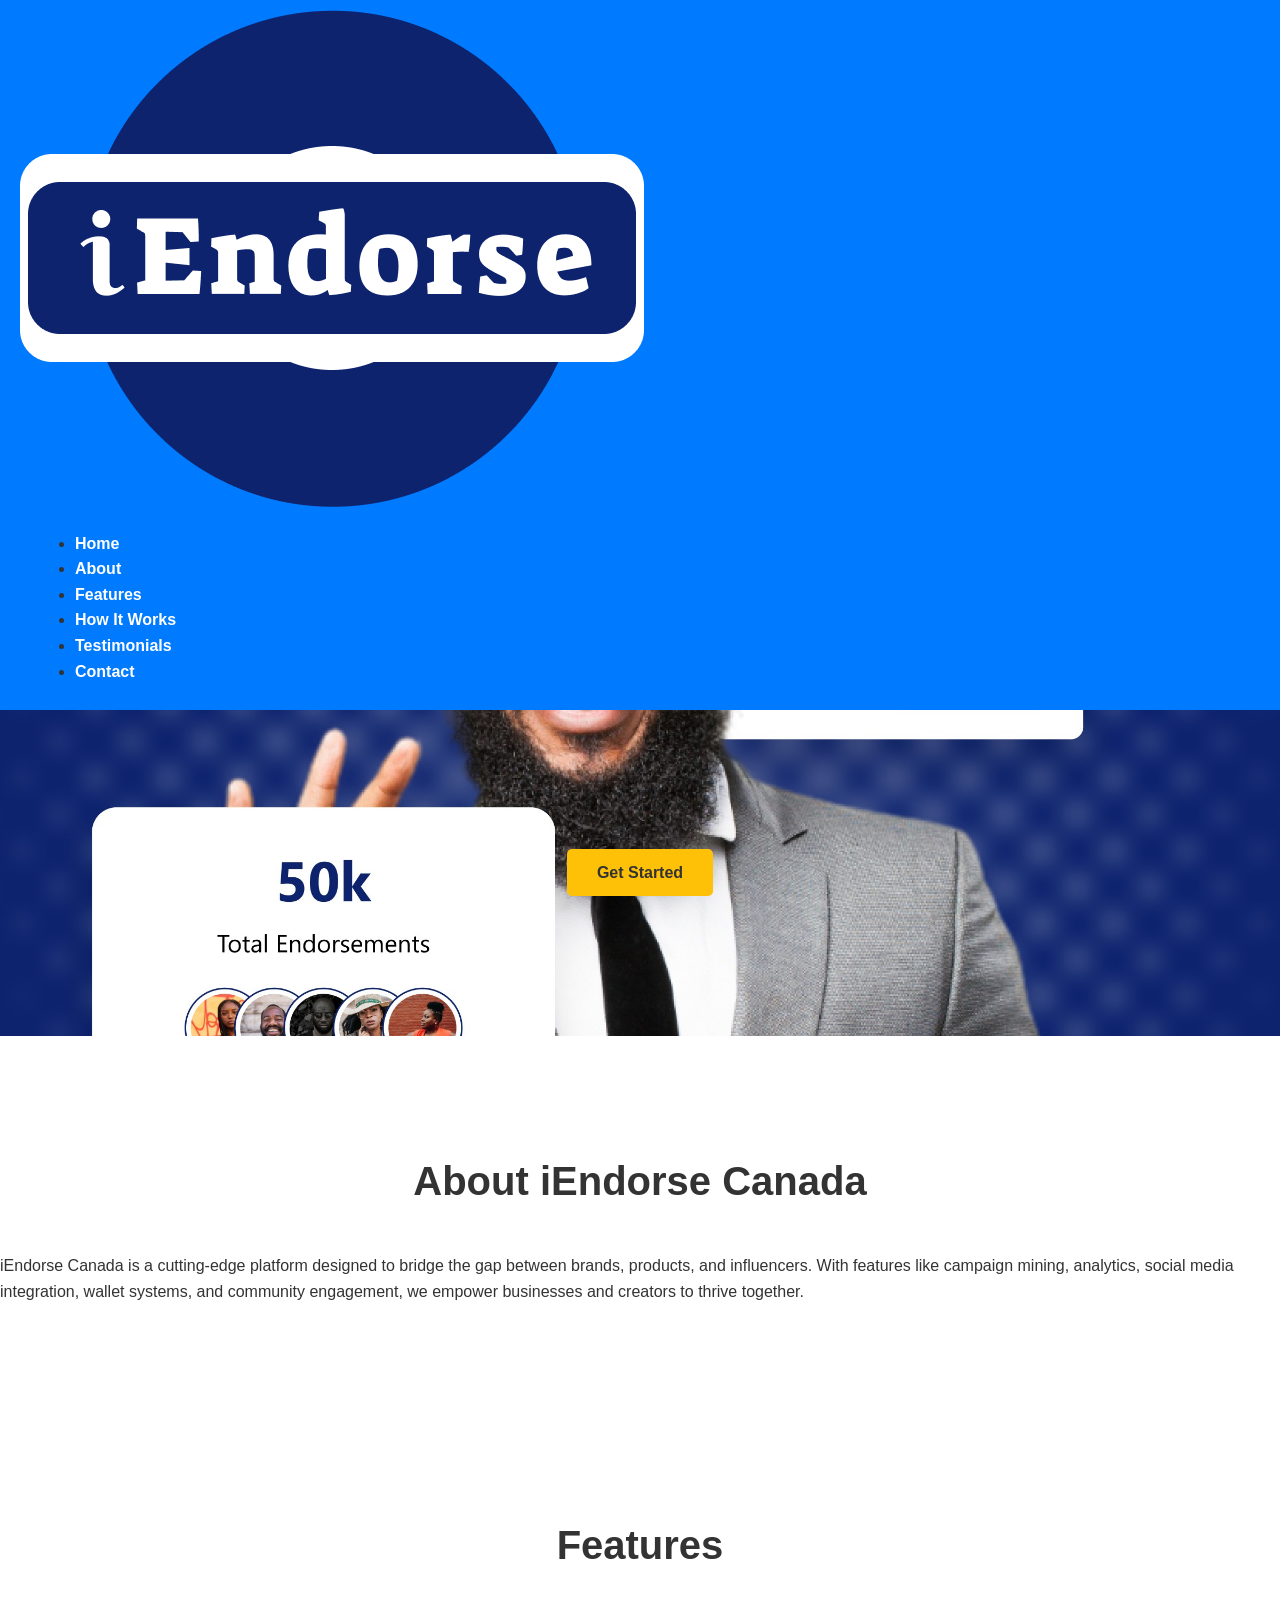
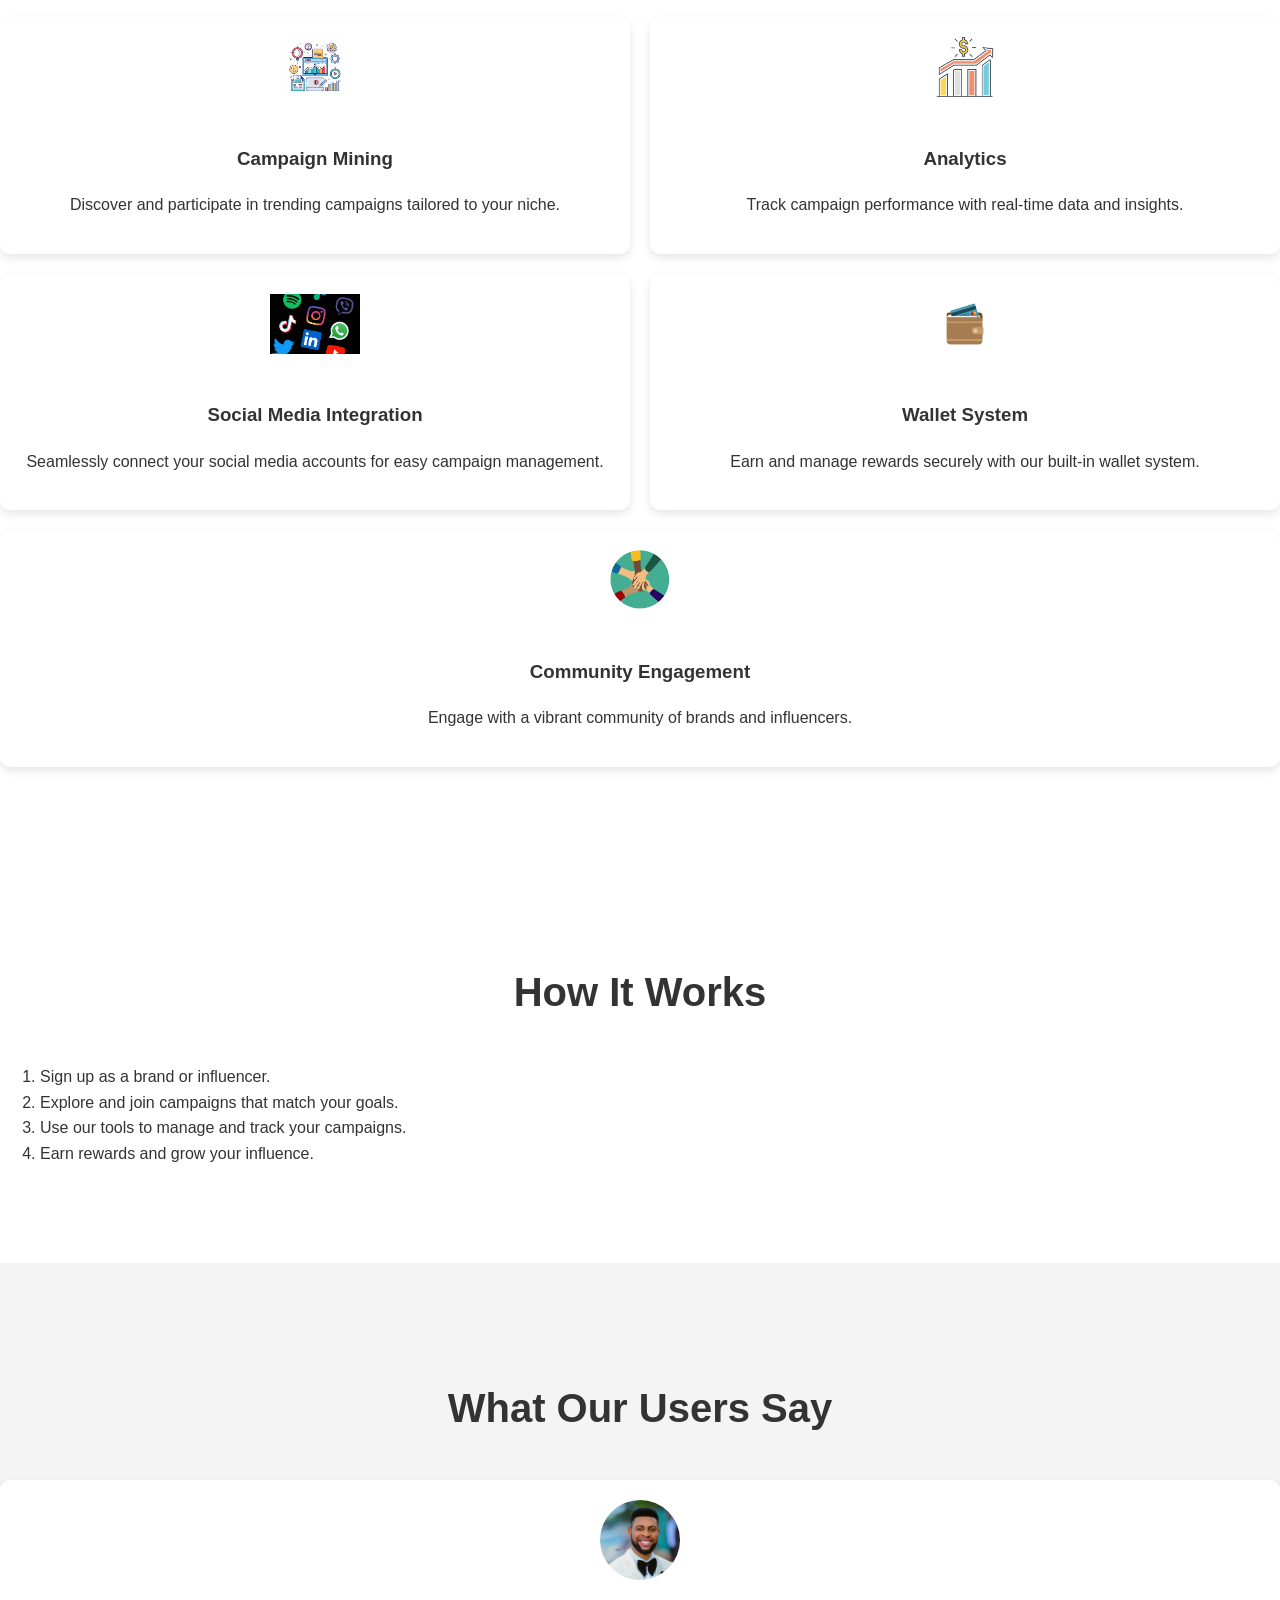
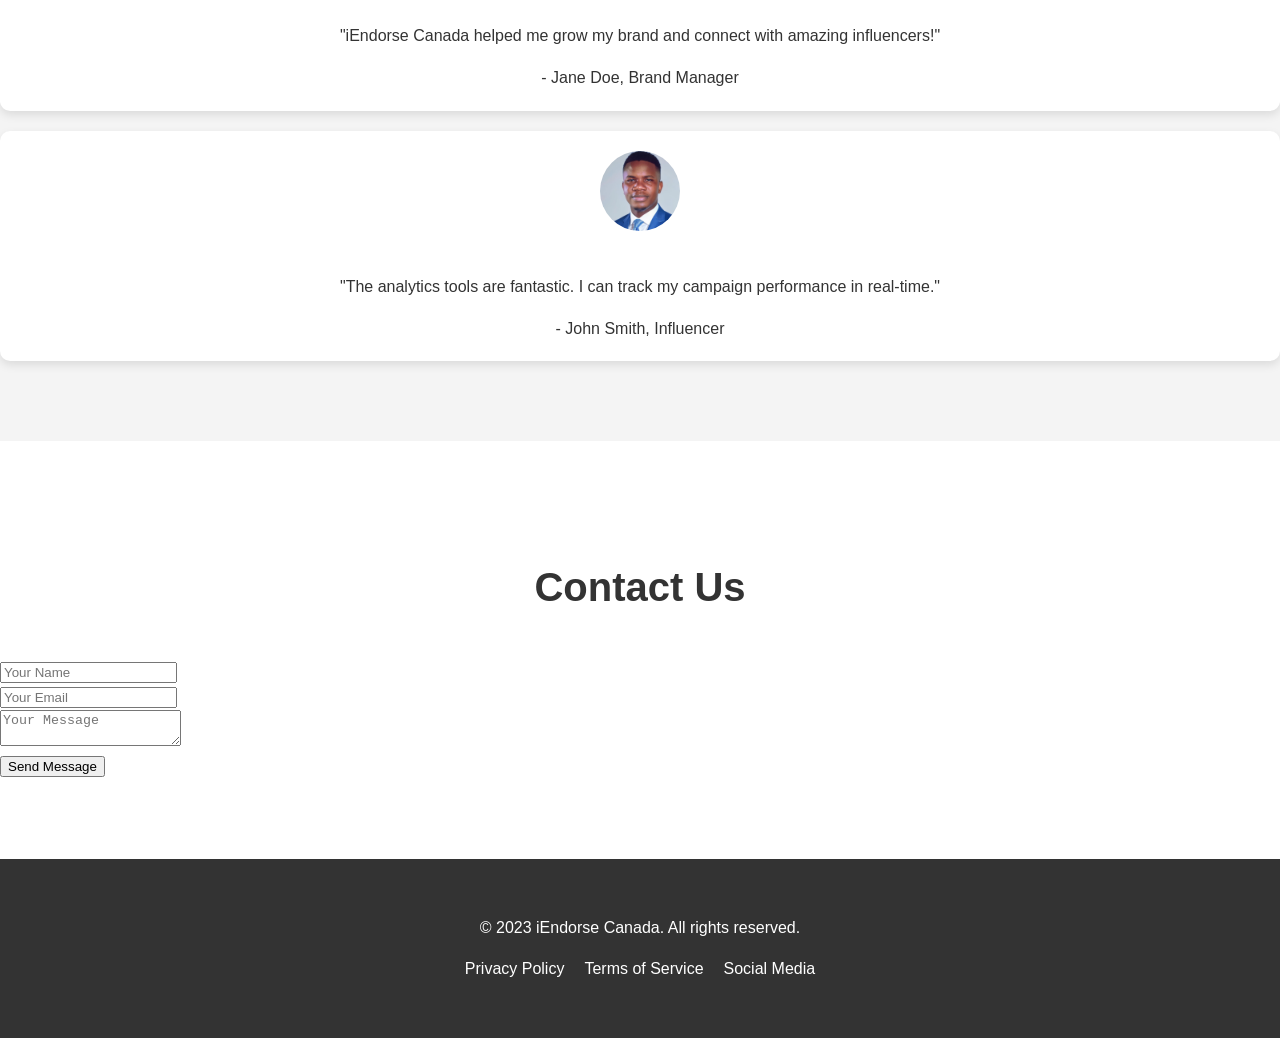
==== commit 2c55e4dc: "Update index.html" ====
--- a/index.html
+++ b/index.html
@@ -10,25 +10,22 @@
   <link rel="stylesheet" href="styles.css">
 </head>
 <body>
-  <header>
-    <div class="container">
-      <div class="header-content">
-        
-        <nav>
-          <ul>
-            
-            <li class="logo"><img src="images/logo.png" alt="iEndorse Canada Logo"></li>
-            <li><a href="#home">Home</a></li>
-            <li><a href="#about">About</a></li>
-            <li><a href="#features">Features</a></li>
-            <li><a href="#how-it-works">How It Works</a></li>
-            <li><a href="#testimonials">Testimonials</a></li>
-            <li><a href="#contact">Contact</a></li>
-          </ul>
-        </nav>
-      </div>
-    </div>
-  </header>
+  
+ <header>
+  <div class="container">
+    <img src="images/logo.png" alt="iEndorse Canada Logo" class="logo">
+    <nav>
+      <ul>
+        <li><a href="#home">Home</a></li>
+        <li><a href="#about">About</a></li>
+        <li><a href="#features">Features</a></li>
+        <li><a href="#how-it-works">How It Works</a></li>
+        <li><a href="#testimonials">Testimonials</a></li>
+        <li><a href="#contact">Contact</a></li>
+      </ul>
+    </nav>
+  </div>
+</header>
 
   <section id="home" class="hero">
     <div class="container">
--- a/styles.css
+++ b/styles.css
@@ -10,45 +10,12 @@
 
 
 /* Header */
-header {
-  background: #007BFF;
-  color: #fff;
-  padding: 20px 0;
-  box-shadow: 0 2px 10px rgba(0, 0, 0, 0.1);
-}
-
-header .container {
-  display: flex;
-  justify-content: space-between;
-  align-items: center;
-}
-
-header .logo {
-  height: 50px;
-}
-
-header nav ul {
-  list-style: none;
-  padding: 0;
-  display: flex;
-  gap: 20px;
-  margin: 0;
-}
-
-header nav ul li a {
-  color: #fff;
-  text-decoration: none;
-  font-weight: bold;
-  transition: color 0.3s ease;
-}
-
-header nav ul li a:hover {
-  color: #FFC107; /* Highlight color on hover */
-}
 
 
 
-.nav-bar {
+
+
+header {
     display: flex;
     align-items: center;
     list-style: none;
@@ -58,26 +25,26 @@
     padding: 10px 20px;
 }
 
-.nav-bar .logo {
+header .logo {
     margin-right: auto; /* Pushes everything else to the right */
 }
 
-.nav-bar .logo img {
+header .logo img {
     height: 50px; /* Adjust size as needed */
 }
 
-.nav-bar li {
+header li {
     margin: 0 15px;
 }
 
-.nav-bar li a {
+header li a {
     text-decoration: none;
     color: white;
     font-weight: bold;
     transition: color 0.3s;
 }
 
-.nav-bar li a:hover {
+header li a:hover {
     color: #FFC107;
 }
 
